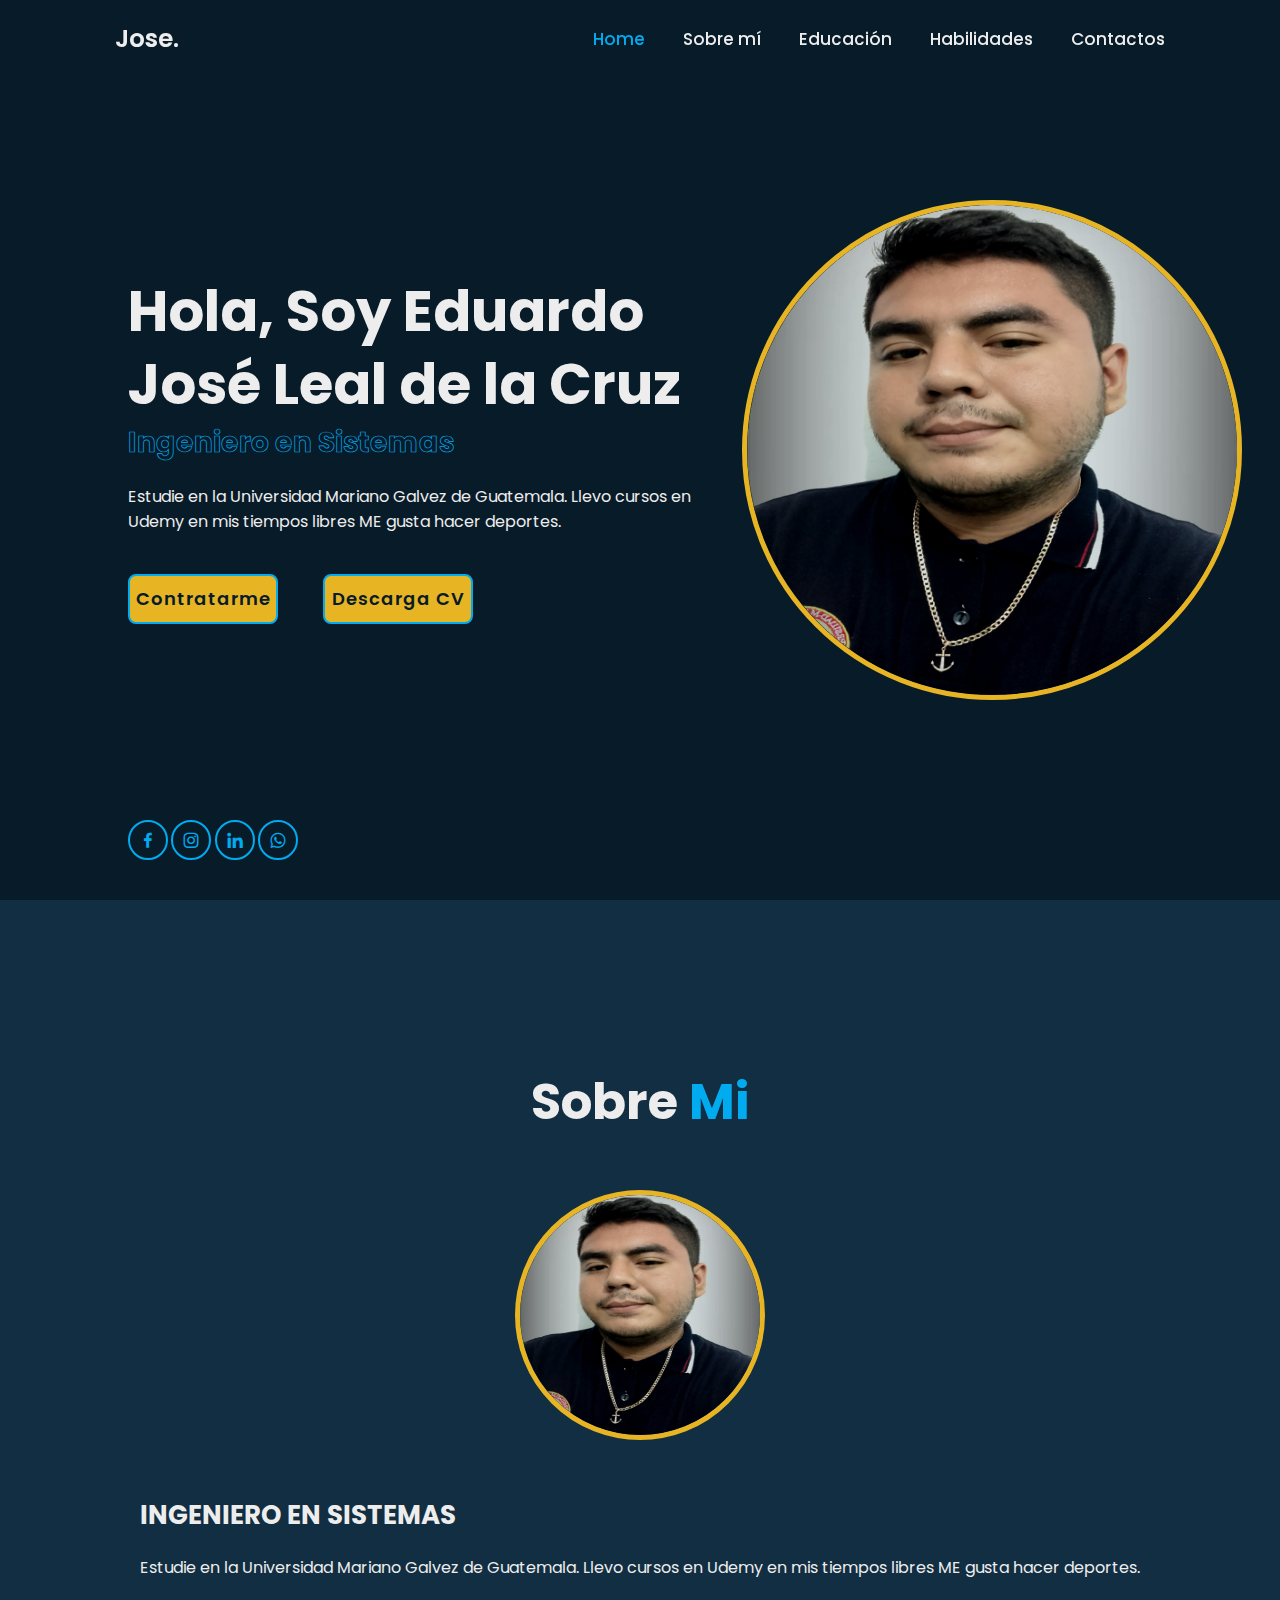
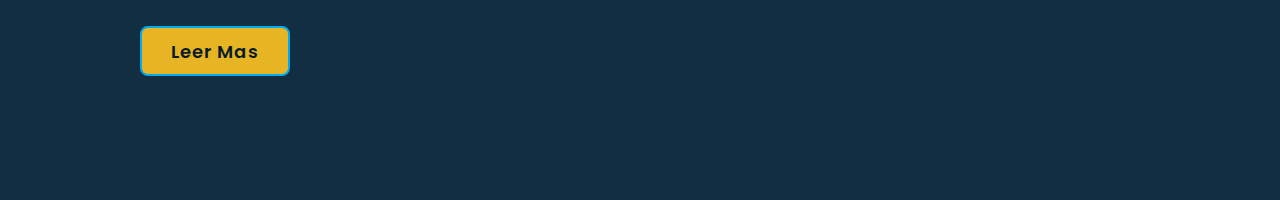
==== index.html @ b9203b30 "Add files via upload" ====
<!DOCTYPE html>
<html lang="es">

<head>
    <meta charset='UTF-8'>
    <meta http-equiv='X-UA-Compatible' content='IE=edge'>
    <meta name='viewport' content='width=device-width, initial-scale=1'>
    <title>Portafolio Personal Eduardo José Leal de la Cruz</title>
    <link rel='stylesheet' href='css/style.css'>

    <link href='https://unpkg.com/boxicons@2.1.4/css/boxicons.min.css' rel='stylesheet'>
</head>

<body>

    <!--Para hacer el encabezado de navegacion-->
    <header class="header">
        <a href="#" class="logo">Jose.</a>
        <div class="bx bx-menu" id="menu-icon"></i></div>


        <nav class="navbar">
            <a href="#home" class="activo">Home</a>
            <a href="#sobre">Sobre mí</a>
            <a href="#educacion">Educación</a>
            <a href="#habilidad">Habilidades</a>
            <a href="#contacto">Contactos</a>
        </nav>
    </header>
    <script src='js/script.js'></script>


    <!--Seccion de Home-->
    <section class="home" id="home">
        <div class="home-content">
        <h1>Hola, Soy <pan>Eduardo José Leal de la Cruz</pan></h1>
        <div class="text-animate">
            <h3>Ingeniero en Sistemas</h3>
        </div>
        <p>Estudie en la Universidad Mariano Galvez de Guatemala.
        Llevo cursos en Udemy en mis tiempos libres
            ME gusta hacer deportes.
        </p>

        <div class="btn-box">
            <a href="#" class="btn">Contratarme</a>
            <a href="#" class="btn">Descarga CV</a>
        </div>

        <div class="home-sci">
            <a href="#"><i class='bx bxl-facebook'></i></a>
            <a href="#"><i class='bx bxl-instagram' ></i></a>
            <a href="#"><i class='bx bxl-linkedin' ></i></a>
            <a href="#"><i class='bx bxl-whatsapp' ></i></a>
        </div>

        <div class="home-imgHover">
            <img src="images/pruebas.png" alt="Foto de Eduardo Leal" height="500" width="500">
        </div>
    </section>

    
     <!--Seccion de Sobre mí-->
     <section class="about" id="about">
        <h2 class="heading">Sobre <span>Mi</span></h2>
        <div class="about-img">
            <img src="images/prueba.png" alt="Foto de Eduardo Leal"  height="250" width="250">
            <span class="circle-spin"></span>
        </div>
        <br>
        <div class="sobre-content">
            <h3>INGENIERO EN SISTEMAS</h3>
            <p>Estudie en la Universidad Mariano Galvez de Guatemala.
            Llevo cursos en Udemy en mis tiempos libres
            ME gusta hacer deportes.
            </p>
            <br>
        <div class="btn-box btns">
            <a href="#" class="btn">Leer Mas</a>
        </div>
        </div>
     </section>


     <!--Seccion de Educación-->

</body>

</html>
---- css/style.css ----
@import url('https://fonts.googleapis.com/css2?family=Poppins:wght@300;400;500;600;700;800;900&display=swap');

*{
    margin: 0;
    padding: 0;
    box-sizing: border-box;
    text-decoration: none;
    border: none;
    outline: none;
    scroll-behavior: smooth;
    font-family: 'Poppins', sans-serif;
}

:root{
    --bg-color: #081b29;
    --second-bg-color: #112e42;
    --text-color: #ededed;
    --main-color: #00abf0;
}

html{
    font-size: 62.5%;
    overflow-x: hidden;
}

body{
    background: var(--bg-color);
    color: var(--text-color);
}

.header{
    position: fixed;
    top: 0;
    left: 0;
    width: 100%;
    padding: 2rem 9%;
    background: transparent;
    display: flex;
    justify-content: space-between;
    align-items: center;
    z-index: 100;
}

.logo{
    font-size: 2.5rem;
    color: var(--text-color);
    font-weight: 600;
}

.navbar a {
    font-size: 1.7rem;
    color: var(--text-color);
    font-weight: 500;
    margin-left: 3.5rem;
    transition: .3s;
}

.navbar a:hover,
.navbar a.activo {
    color: var(--main-color);
}

#menu-icon{
    font-size: 3.6rem;
    color: var(--text-color);
    cursor: pointer;
    display: none; 
}

section{
    min-height: 100vh;
    padding: 10rem 9% 2rem;
}

.home{
    height: 100vh;
    display: flex;
    align-items: center;
    padding: 0 10%;
}

.home-content{
    max-width: 60rem;   
}


.home-content h1{
    font-size: 5.6rem;
    font-weight: 700;
    line-height: 1.3;
}

.home-content .text-animate{
    position: relative;
    width: 32.8rem;
}

.home-content .text-animate h3{
    font-size: 2.8rem;
    font-weight: 700;
    color: transparent;
    -webkit-text-stroke: .7px var(--main-color);
}

.home-content p {
    font-size: 1.6rem;
    margin: 2rem 0 4rem;
}

.btn-box{
    position: relative;
    display: flex;
    justify-content: space-between;
    width: 34.5rem;
    height: 5rem;
}

.btn-box .btn{
    position: relative;
    display: inline-flex;
    justify-content: center;
    align-items:center;
    width: 15rem;
    height: 100%;
    background: #e7b523;
    border: .2rem solid var(--main-color); 
    border-radius: .8rem;
    font-size: 1.8rem;
    font-weight: 600;
    letter-spacing: .1rem;
    color: var(--bg-color);
    z-index: 1;
    overflow: hidden;
}

.btn-box .btn::before{
    content: '';
    position: absolute;
    top: 0;
    left: 0;
    width: 0;
    height: 100%;
    background: var(--main-color);
    z-index: -1;
    transition: .5s;
}

.btn-box .btn:hover::before{
    width: 100%;
}

.home-sci{
    position: absolute;
    bottom: 4rem;
    width: 170px;
    display: flex;
    justify-content: space-between;
}

.home-sci a{
    position: relative;
    display: inline-flex;
    justify-content: center;
    align-items: center;
    width: 40px;
    height: 40px;
    background: transparent;
    border: .2rem solid var(--main-color);
    border-radius: 50%;
    font-size: 20px;
    color: var(--main-color);
    z-index: 1;
    overflow: hidden;
    transition: .5s;
}

.home-sci a:hover{
    color: var(--bg-color);
}

.home-sci a::before{
    content: '';
    position: absolute;
    top: 0;
    left: 0;
    width: 0;
    height: 100%;
    background: var(--main-color);
    z-index: -1;
}

.home-sci a:hover::before{
    width: 100%;
}

.home-imgHover{
    position: absolute;
    top: 0%;
    right: 0;
    width: 45%;
    height: 100%;
    background: transparent;
    display: flex;
    justify-content: center;
    align-items: center;
    transition: 3s;
}

.home-imgHover:hover {
    background: var(--bg-color);
    opacity: .8;
}

img{
    border: 5px solid #e7b523;
    border-radius: 250px;
}

.about{
    display: flex;
    justify-content: center;
    align-items: center;
    flex-direction: column;
    gap: 2rem;
    background: var(--second-bg-color);
    padding-bottom: 6rem;
}


.heading{
    font-size: 5rem;
    margin-bottom: 3rem;
    text-align: center;
}

span{
    color: var(--main-color);
}

.about-img{
    position: relative;
    display: flex;
    justify-content: center;
    align-items: center;

}

.sobre-content h3{
    font-size: 2.6rem;
}

.sobre-content p{
    font-size: 1.6rem;
    margin: 2rem 0 3rem;
}

.btn-box.btns{
    display: inline-block;
    width: 15rem;
}
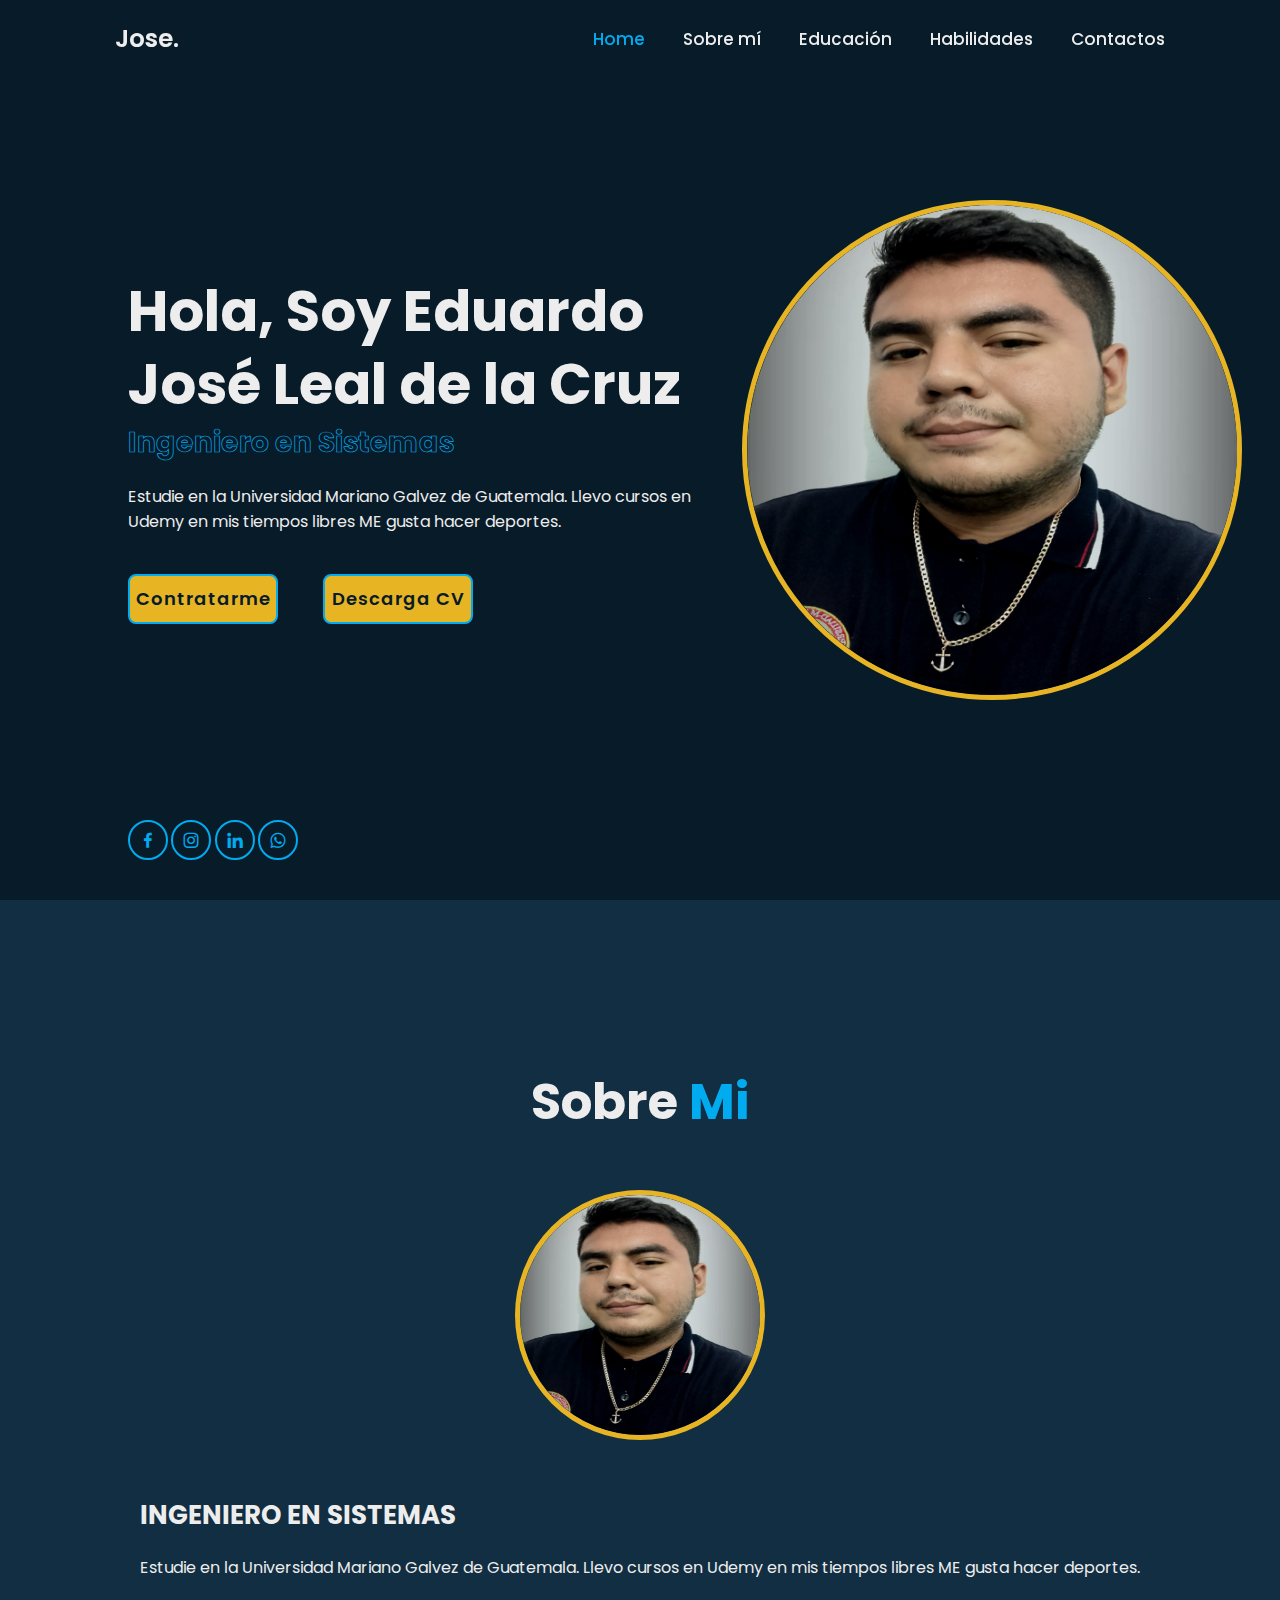
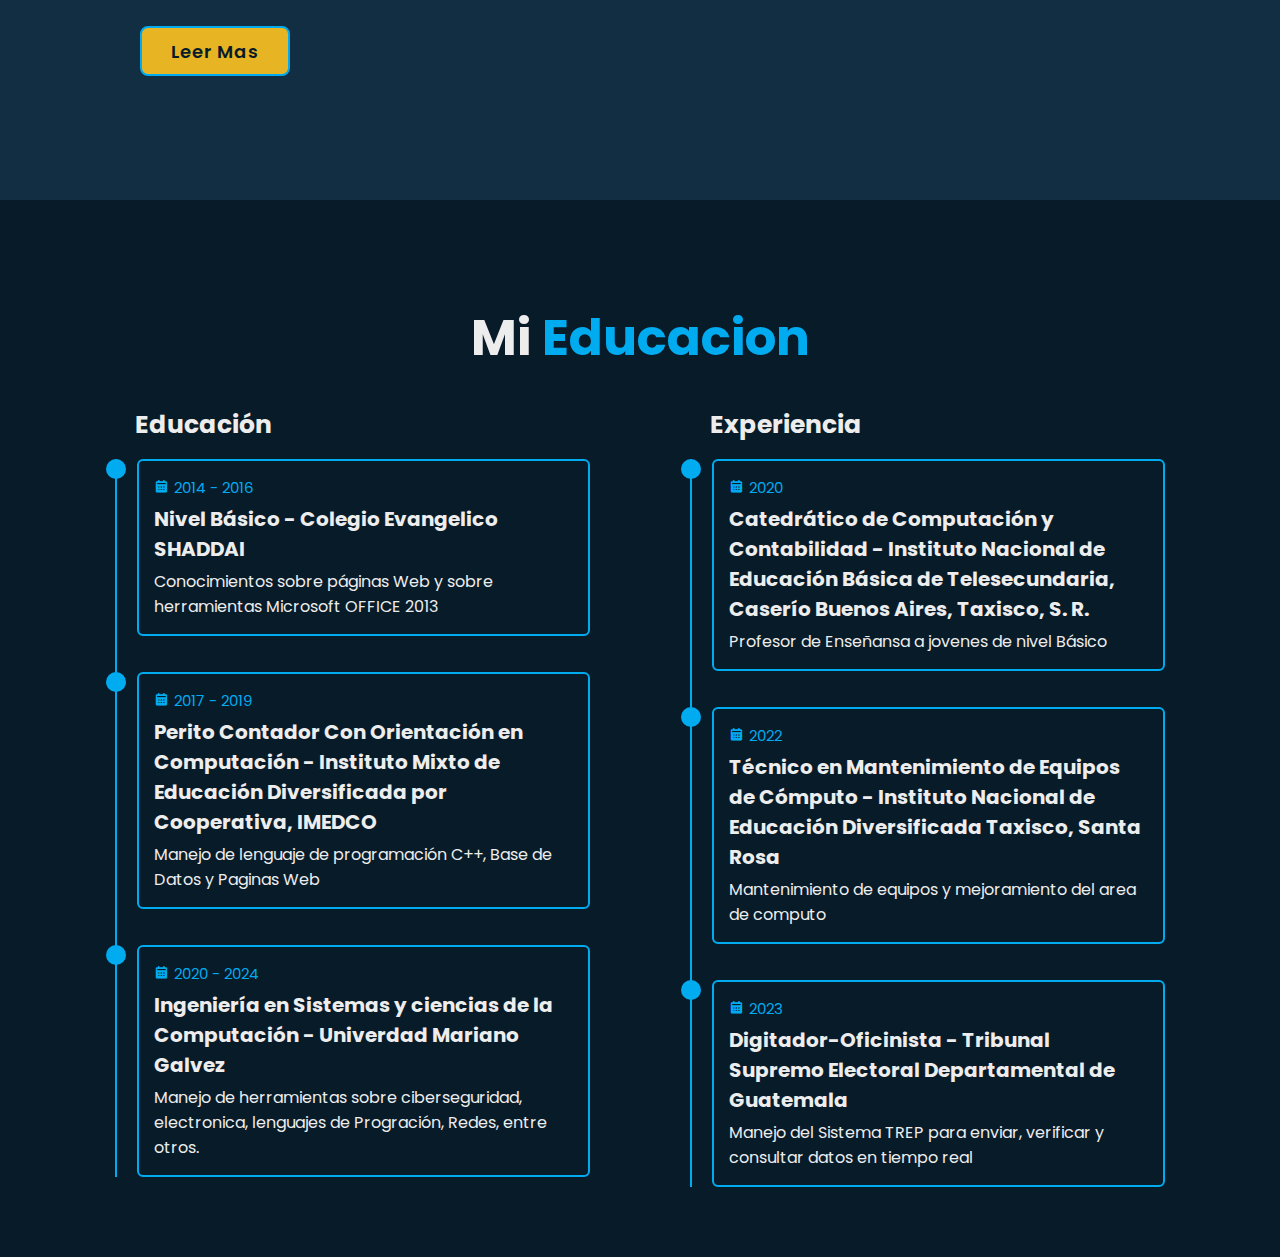
==== commit f91a6c5e: "Add files via upload" ====
--- a/index.html
+++ b/index.html
@@ -81,8 +81,79 @@
         </div>
      </section>
 
+     <!--Seccion de Educación-->
+     <section class="educacion" id="educacion">
+        <h2 class="heading">Mi <span> Educacion</span></h2>
+        <div class="educacion-row">
+            <div class="educacion-column">
+                <h3 class="titulo">Educación</h3>
 
-     <!--Seccion de Educación-->
+                <div class="educacion-box">
+                    <div class="educacion-content">
+                        <div class="content">
+                        <div class="year"><i class='bx bxs-calendar'></i>2014 - 2016</div>
+                        <h3>Nivel Básico  -  Colegio Evangelico SHADDAI</h3>
+                        <p>Conocimientos sobre páginas Web y sobre herramientas Microsoft OFFICE 2013</p>
+                        </div>
+                    </div>
+                        <br>
+                        <div class="educacion-content">
+                        <div class="content">
+                        <div class="year"><i class='bx bxs-calendar'></i>2017 - 2019</div>
+                        <h3>Perito Contador Con Orientación en Computación  -  Instituto Mixto de Educación Diversificada por Cooperativa, IMEDCO</h3>
+                        <p>Manejo de lenguaje de programación C++, Base de Datos y Paginas Web</p>
+                        </div>
+                        </div>
+                        <br>
+                        <div class="educacion-content">
+                        <div class="content">
+                        <div class="year"><i class='bx bxs-calendar'></i>2020 - 2024</div>
+                        <h3>Ingeniería en Sistemas y ciencias de la Computación  -  Univerdad Mariano Galvez</h3>
+                        <p>Manejo de herramientas sobre ciberseguridad, electronica, lenguajes de Progración, Redes, entre otros.</p>
+                        </div>
+                        </div>
+                </div>
+            </div>
+
+
+            <br>
+            <!--Experiencia-->
+            <div class="educacion-column">
+                <h3 class="titulo">Experiencia</h3>
+
+                <div class="educacion-box">
+                    <div class="educacion-content">
+                        <div class="content">
+                            <div class="year"><i class='bx bxs-calendar'></i>2020</div>
+                             <h3>Catedrático de Computación y Contabilidad   -  Instituto Nacional de Educación Básica de Telesecundaria, Caserío Buenos Aires, Taxisco, S. R.</h3>
+                             <p>Profesor de Enseñansa a jovenes de nivel Básico</p>
+                        </div>
+                    </div>
+                        
+                        <br>
+                        <div class="educacion-content">
+                        <div class="content">
+                        <div class="year"><i class='bx bxs-calendar'></i>2022</div>
+                        <h3>Técnico en Mantenimiento de Equipos de Cómputo  -  Instituto Nacional de Educación Diversificada Taxisco, Santa Rosa</h3>
+                        <p>Mantenimiento de equipos y mejoramiento del area de computo</p>
+                        </div>
+                        </div>
+                        <br>
+                        <div class="educacion-content">
+                        <div class="content">
+                        <div class="year"><i class='bx bxs-calendar'></i>2023</div>
+                        <h3>Digitador-Oficinista  -  Tribunal Supremo Electoral Departamental de Guatemala</h3>
+                        <p>Manejo del Sistema TREP para enviar, verificar y consultar datos en tiempo real</p>
+                        </div>
+                        </div>
+                    
+                </div>
+            </div>
+        </div>
+     </section>
+
+
+     <!--Seccion de Habilidades-->
 
 </body>
 
--- a/css/style.css
+++ b/css/style.css
@@ -259,3 +259,90 @@
     width: 15rem;
 }
 
+.educacion{
+    display: flex;
+    justify-content: center;
+    align-items: center;
+    flex-direction: column;
+    min-height: auto;
+    padding-bottom: 5rem;
+}
+
+.educacion .educacion-row{
+    display: flex;
+    flex-wrap: wrap;
+    gap: 5rem;
+}
+
+.educacion-row .educacion-column{
+    flex: 1 1 40rem;
+}
+
+.educacion-column .titulo{
+    font-size: 2.5rem;
+    margin: 0 0 1.5rem 2rem;
+}
+
+.educacion-column .educacion-box{
+    border-left: .2rem solid var(--main-color); 
+}
+
+.educacion-box .educacion-content{
+    position: relative;
+    padding-left: 2rem;
+}
+
+.educacion-box .educacion-content::before{
+    content: '';
+    position: absolute;
+    top: 0;
+    left: -1.1rem;
+    width: 2rem;
+    height: 2rem;
+    background: var(--main-color);
+    border-radius: 50%;
+}
+
+.educacion-content .content{
+    position: relative;
+    padding: 1.5rem;
+    border: .2rem solid var(--main-color);
+    border-radius: .6rem;
+    margin-bottom: 2rem;
+    overflow: hidden;
+}
+
+.educacion-content .content::before{
+    content: '';
+    position: absolute;
+    top: 0;
+    left: 0;
+    width: 0;
+    height: 100%;
+    background: #e7b523;
+    z-index: -1;
+    transition: .6s;
+}
+
+.educacion-content .content:hover::before{
+    width: 100%;
+}
+
+.educacion-content .content .year{
+    font-size: 1.5rem;
+    color: var(--main-color);
+    padding-bottom: .5rem;
+} 
+
+.educacion-content .content .year i{
+    padding-right: .5rem;
+}
+
+.educacion-content .content h3{
+    font-size: 2rem;
+}
+
+.educacion-content .content p{
+    font-size: 1.6rem;
+    padding-top: .5rem;
+}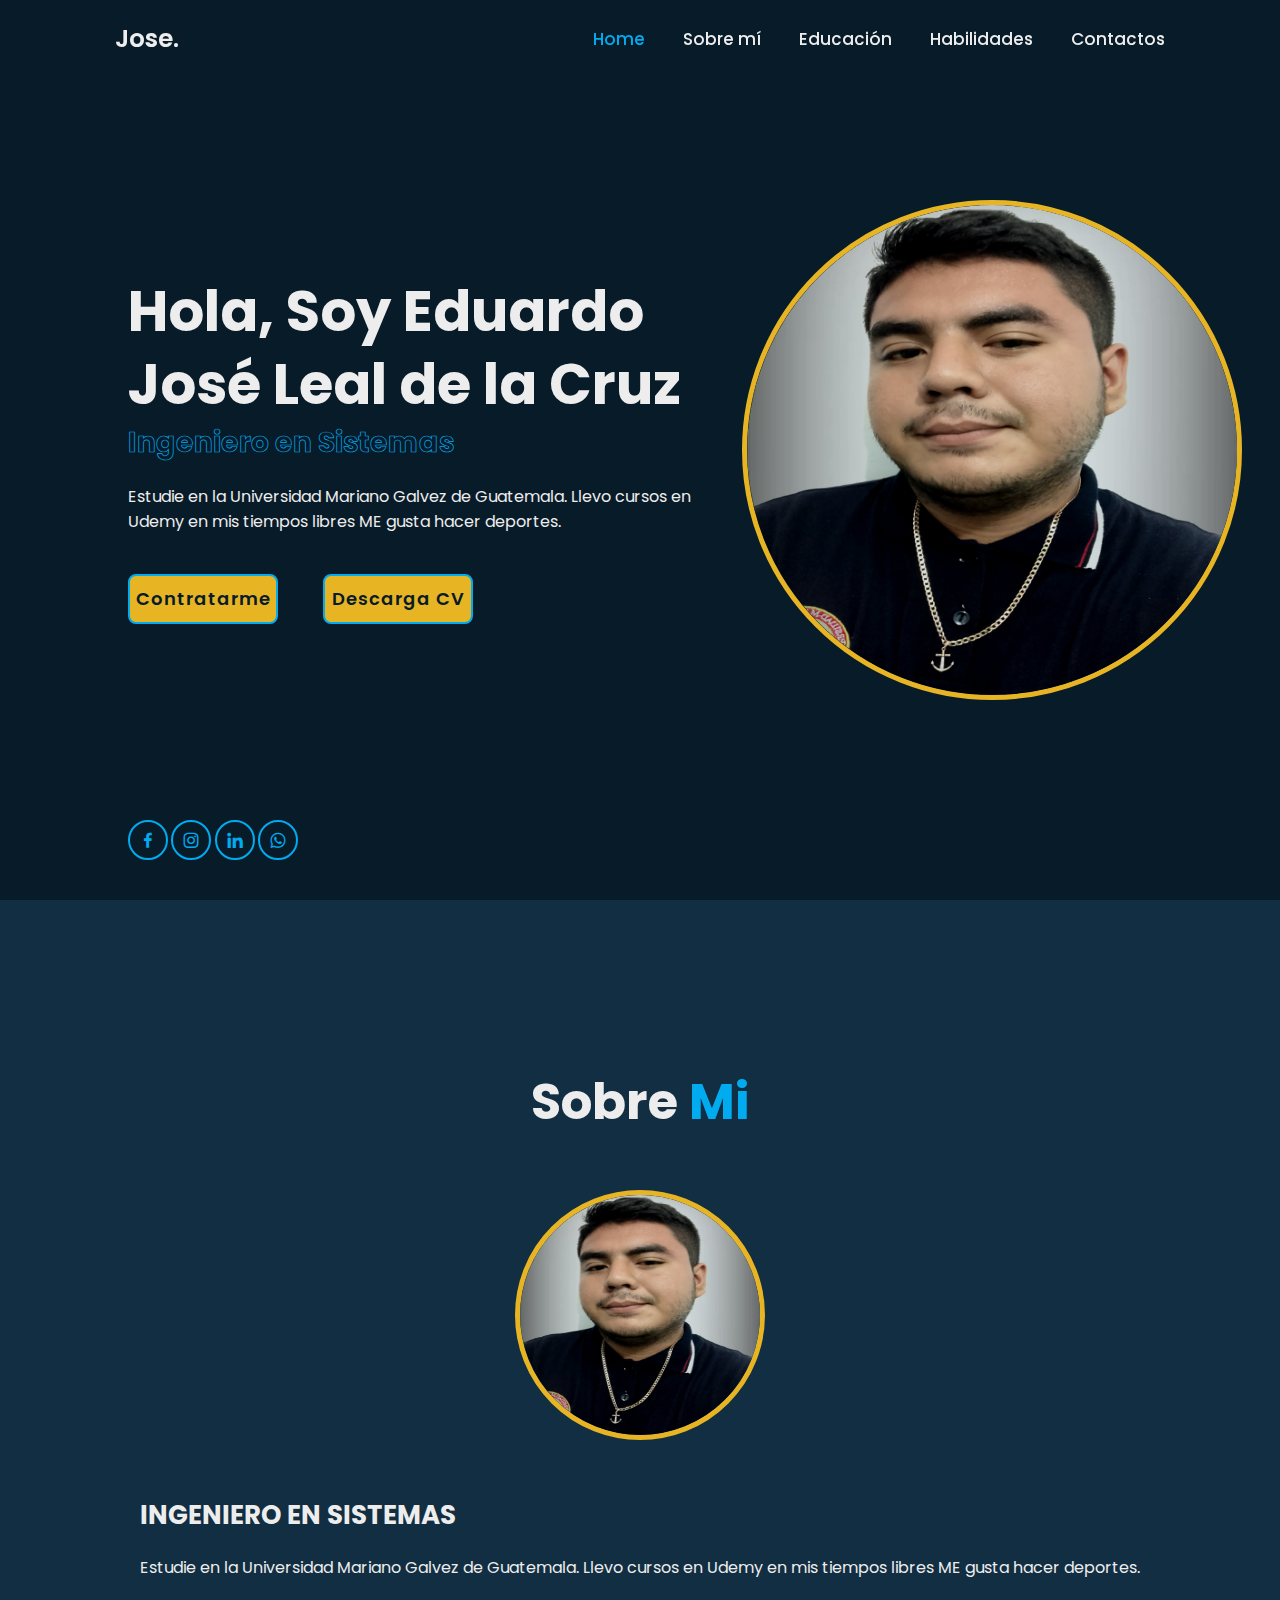
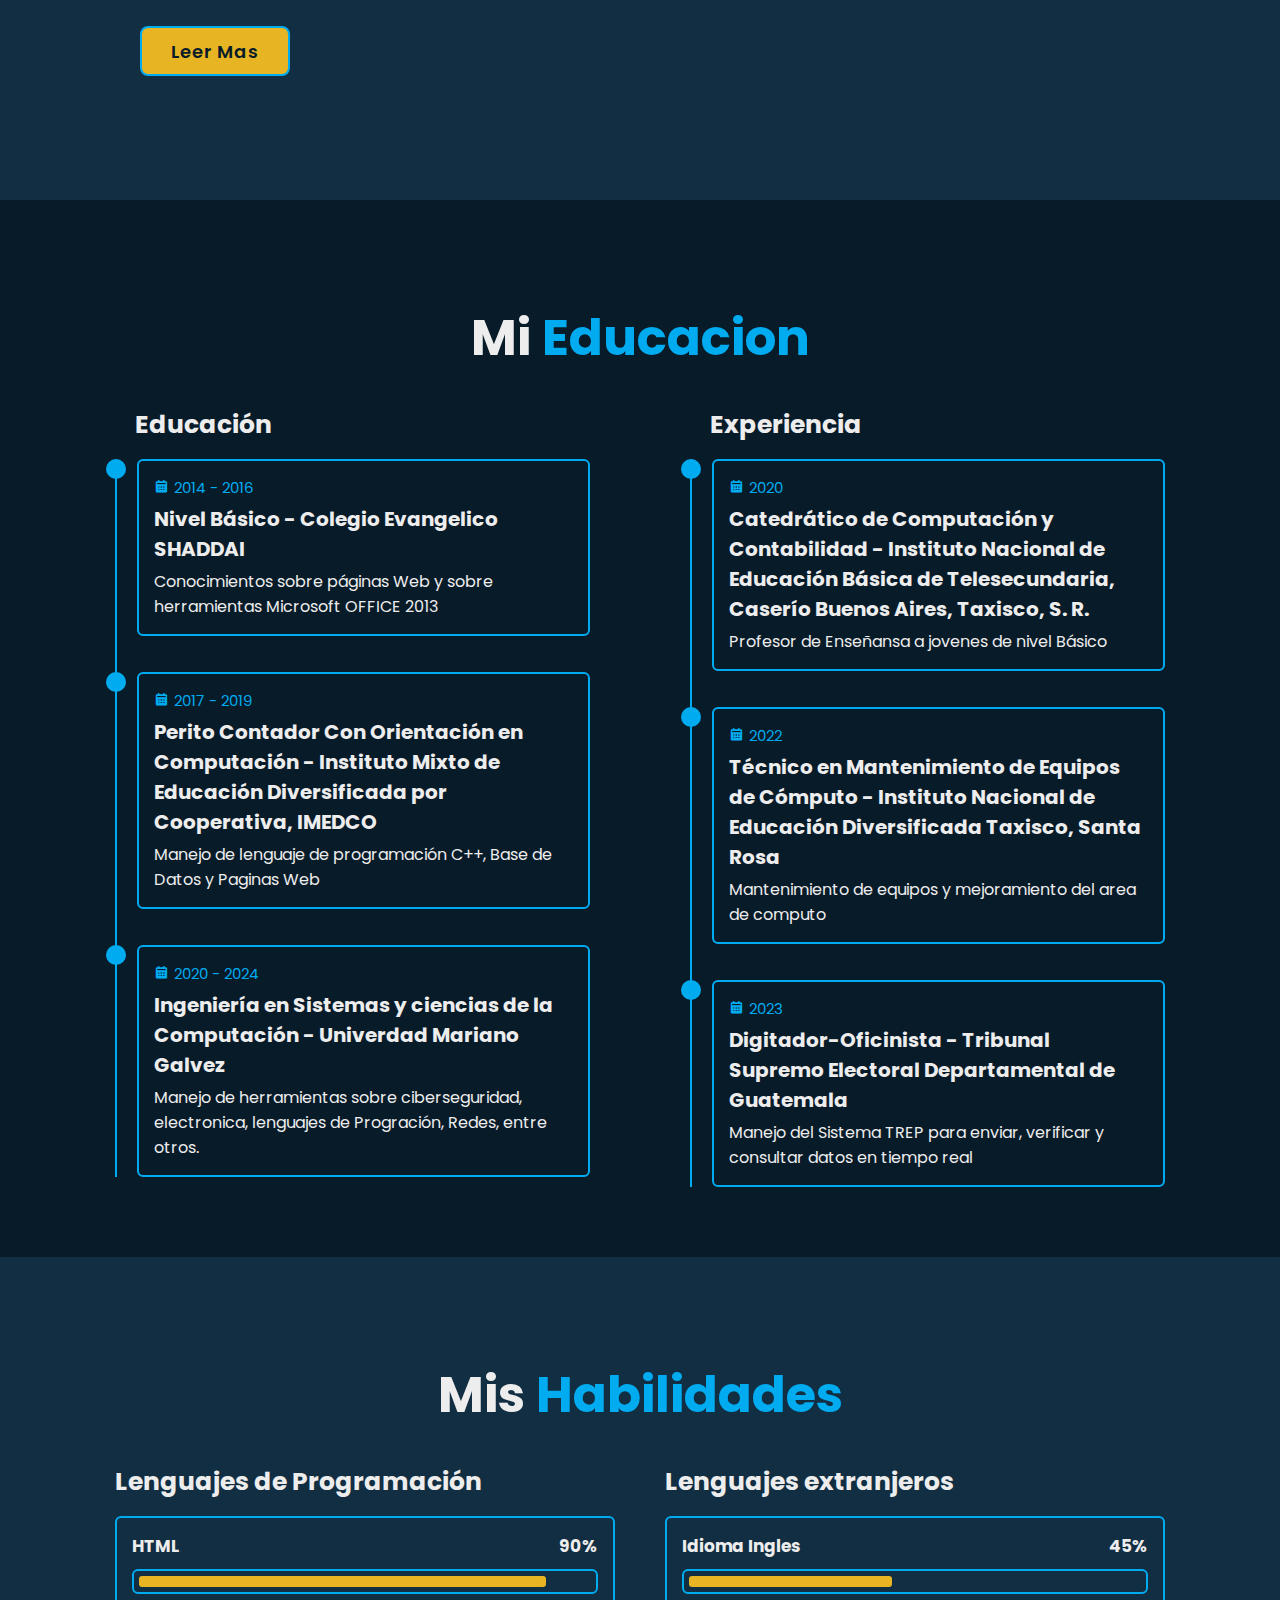
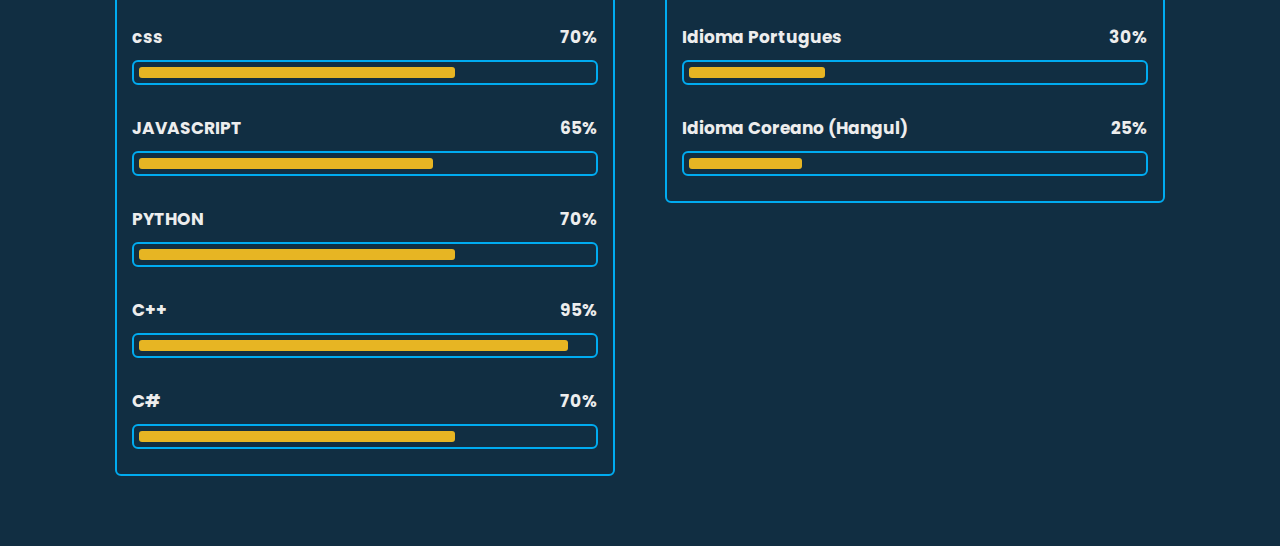
==== commit 66376800: "Add files via upload" ====
--- a/index.html
+++ b/index.html
@@ -154,7 +154,78 @@
 
 
      <!--Seccion de Habilidades-->
-
+     <section class="habilidad" id="habilidad">
+        <h2 class="heading">Mis <span> Habilidades</span></h2>
+        
+        <div class="habilidad-row">
+            <div class="habilidad-column">
+                <h3 class="titulox">Lenguajes de Programación</h3>
+
+                <div class="habilidad-box">
+                    <div class="habilidad-content">
+                        <div class="progreso">
+                            <h3>HTML <span> 90%</span></h3>
+                            <div class="barra"><span></span></div>
+                        </div>
+
+                        <div class="progreso">
+                            <h3>css <span> 70%</span></h3>
+                            <div class="barra"><span></span></div>
+                        </div>
+
+                        <div class="progreso">
+                            <h3>JAVASCRIPT <span> 65%</span></h3>
+                            <div class="barra"><span></span></div>
+                        </div>
+
+                        <div class="progreso">
+                            <h3>PYTHON <span> 70%</span></h3>
+                            <div class="barra"><span></span></div>
+                        </div>
+
+                        <div class="progreso">
+                            <h3>C++ <span> 95%</span></h3>
+                            <div class="barra"><span></span></div>
+                        </div>
+
+                        <div class="progreso">
+                            <h3>C# <span> 70%</span></h3>
+                            <div class="barra"><span></span></div>
+                        </div>
+
+                    </div>
+
+                </div>
+            </div>
+
+            <div class="habilidad-column">
+                <h3 class="titulox">Lenguajes extranjeros</h3>
+
+                <div class="habilidad-box">
+                    <div class="habilidad-content">
+                        <div class="progreso">
+                            <h3>Idioma Ingles <span> 45%</span></h3>
+                            <div class="barra"><span></span></div>
+                        </div>
+
+                        <div class="progreso">
+                            <h3>Idioma Portugues <span> 30%</span></h3>
+                            <div class="barra"><span></span></div>
+                        </div>
+
+                        <div class="progreso">
+                            <h3>Idioma Coreano (Hangul) <span> 25%</span></h3>
+                            <div class="barra"><span></span></div>
+                        </div>
+
+                    </div>
+
+                </div>
+            </div>
+
+        </div>
+
+     </section>
 </body>
 
 </html>
--- a/css/style.css
+++ b/css/style.css
@@ -345,4 +345,116 @@
 .educacion-content .content p{
     font-size: 1.6rem;
     padding-top: .5rem;
+}
+
+.habilidad{
+    min-height: auto;
+    padding-bottom: 7rem;
+    background: var(--second-bg-color);
+}
+
+.habilidad .habilidad-row{
+    display: flex;
+    flex-wrap: wrap;
+    gap: 5rem;
+}
+
+.habilidad-row .habilidad-column{
+    flex: 1 1 40rem;
+} 
+
+.habilidad-column .titulox{
+    font-size: 2.5rem;
+    margin: 0 0 1.5rem;
+}
+
+.habilidad-box .habilidad-content{
+    position: relative;
+    border: .2rem solid var(--main-color);
+    border-radius: .6rem;
+    padding: .5rem 1.5rem;
+    z-index: 1;
+    overflow: hidden;
+}
+
+.habilidad-box .habilidad-content::before{
+    content: '';
+    position: absolute;
+    top: 0;
+    left: 0;
+    width: 0%;
+    height: 100%;
+    background: var(--bg-color);
+    z-index: -1;
+    transition: .5s;
+}
+
+.habilidad-box .habilidad-content:hover::before{
+    width: 100%;
+}
+
+
+.habilidad-content .progreso{
+    padding: 1rem 0;
+}
+
+.habilidad-content .progreso h3{
+    font-size: 1.7rem;
+    display: flex;
+    justify-content: space-between;
+}
+
+.habilidad-content .progreso h3 span{
+    color: var(--text-color);
+}
+
+.habilidad-content .progreso .barra{
+    height: 2.5rem;
+    border-radius: .6rem;
+    border: .2rem solid var(--main-color);
+    padding: .5rem;
+    margin: 1rem 0;
+}
+
+.habilidad-content .progreso .barra span{
+    display: block;
+    height: 100%;
+    border-radius: .3rem;
+    background: #e7b523;
+}
+
+.habilidad-column:nth-child(1) .habilidad-content .progreso:nth-child(1) .barra span{
+    width: 90%;
+}
+
+.habilidad-column:nth-child(1) .habilidad-content .progreso:nth-child(2) .barra span{
+    width: 70%;
+}
+
+.habilidad-column:nth-child(1) .habilidad-content .progreso:nth-child(3) .barra span{
+    width: 65%;
+}
+
+.habilidad-column:nth-child(1) .habilidad-content .progreso:nth-child(4) .barra span{
+    width: 70%;
+}
+
+.habilidad-column:nth-child(1) .habilidad-content .progreso:nth-child(5) .barra span{
+    width: 95%;
+}
+
+.habilidad-column:nth-child(1) .habilidad-content .progreso:nth-child(6) .barra span{
+    width: 70%;
+}
+
+.habilidad-column:nth-child(2) .habilidad-content .progreso:nth-child(1) .barra span{
+    width: 45%;
+}
+
+.habilidad-column:nth-child(2) .habilidad-content .progreso:nth-child(2) .barra span{
+    width: 30%;
+}
+
+.habilidad-column:nth-child(2) .habilidad-content .progreso:nth-child(3) .barra span{
+    width: 25%;
 }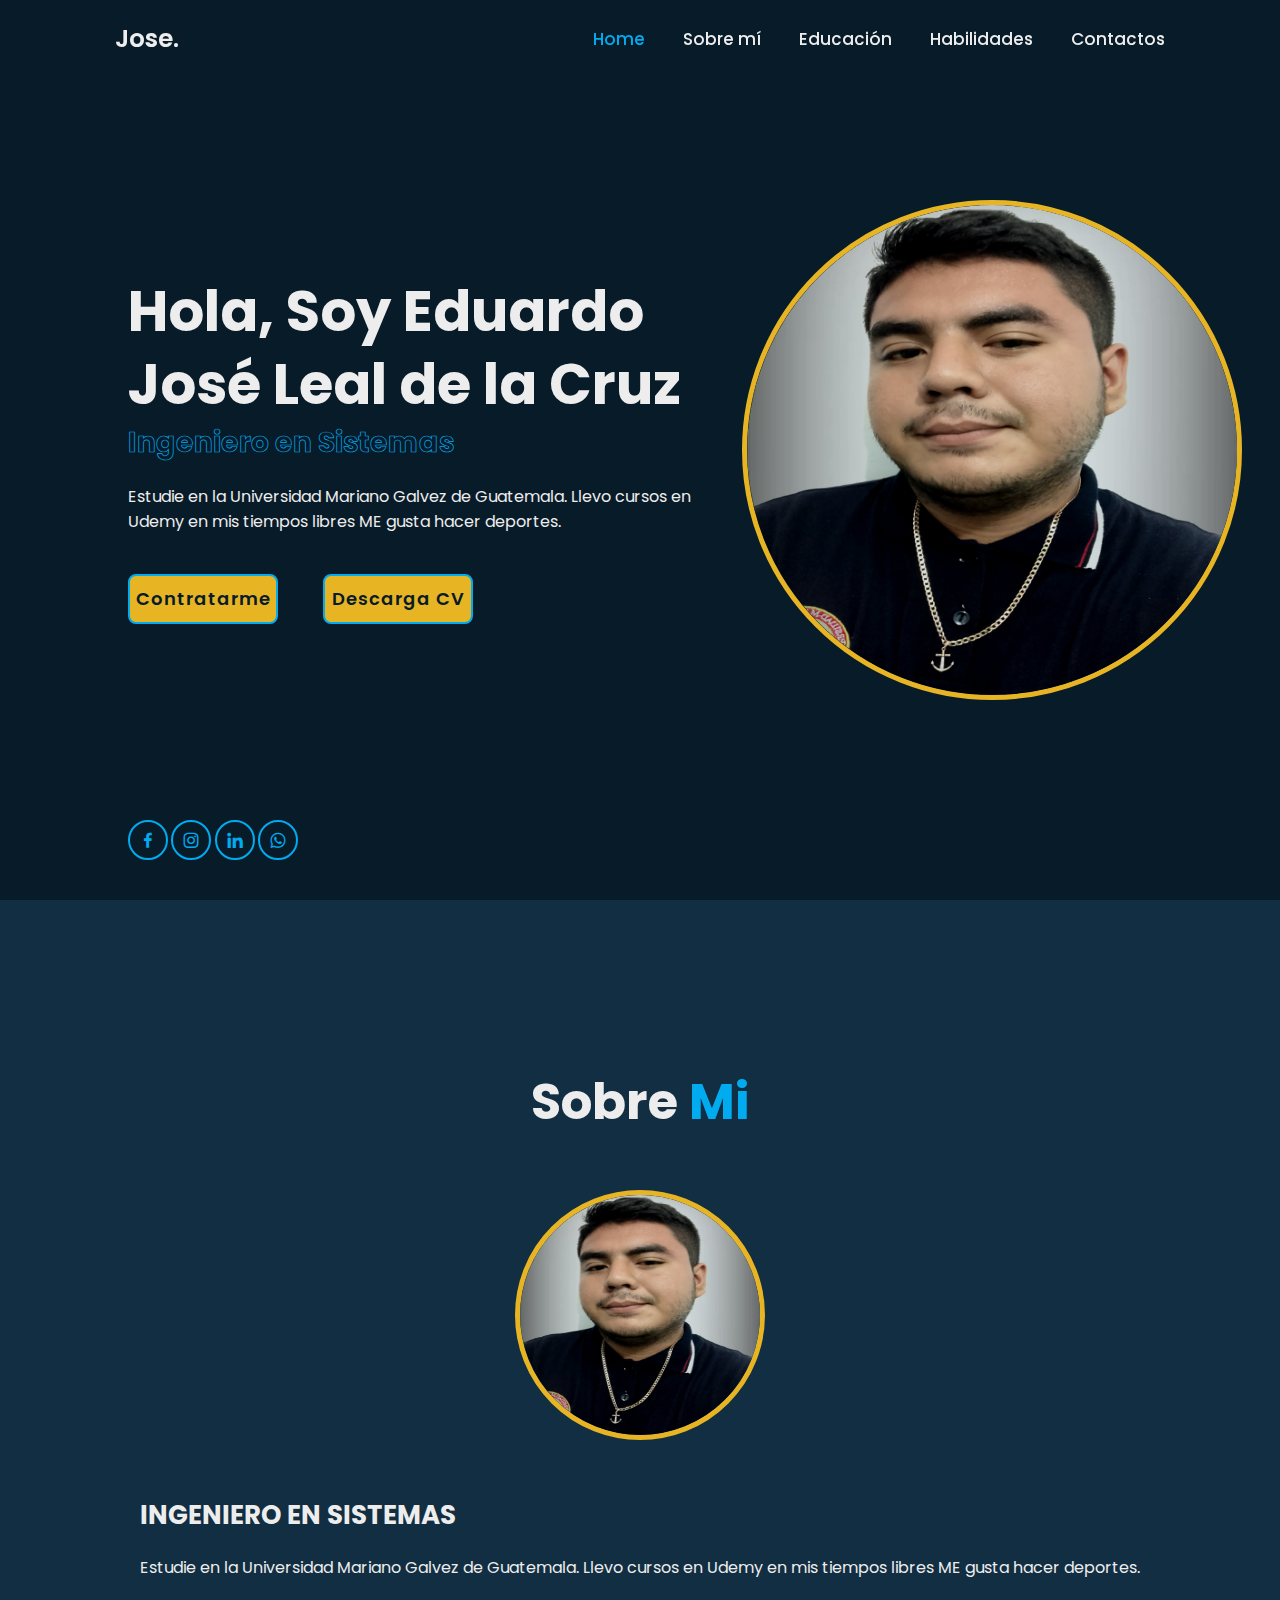
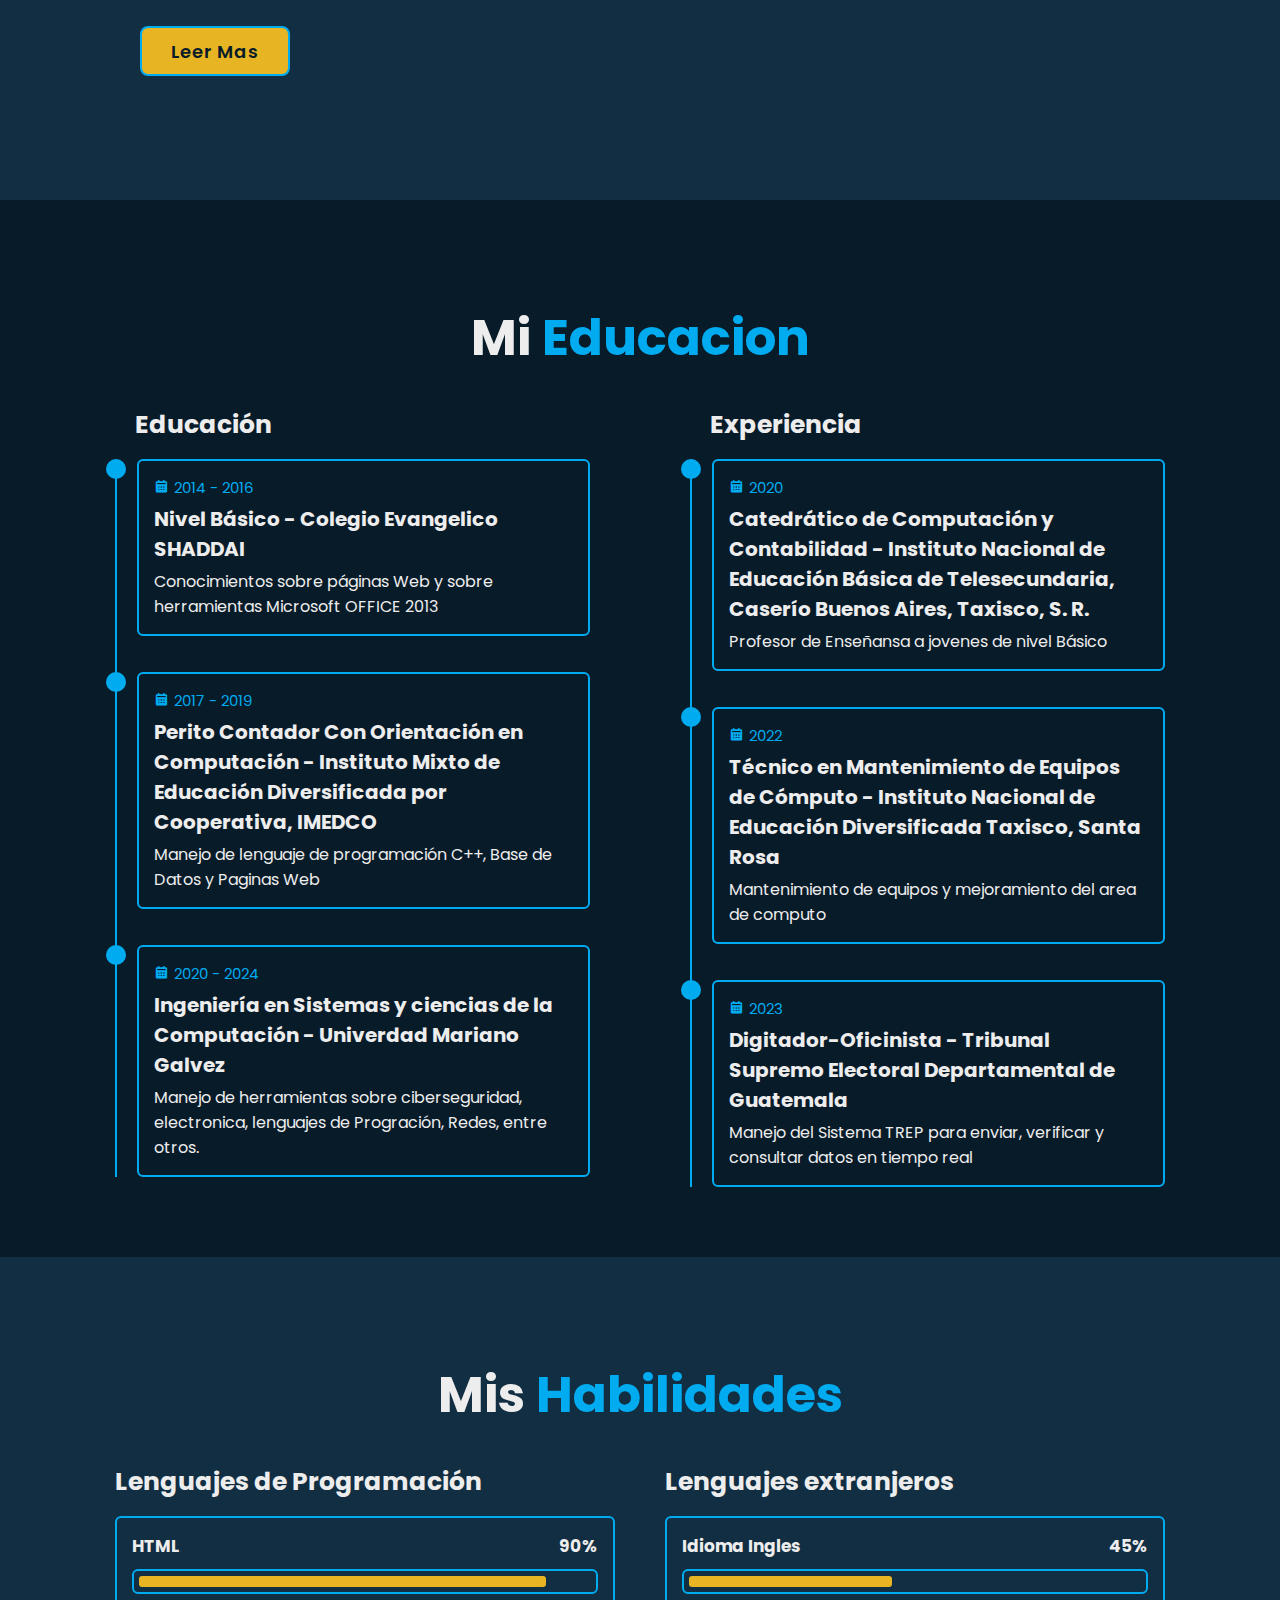
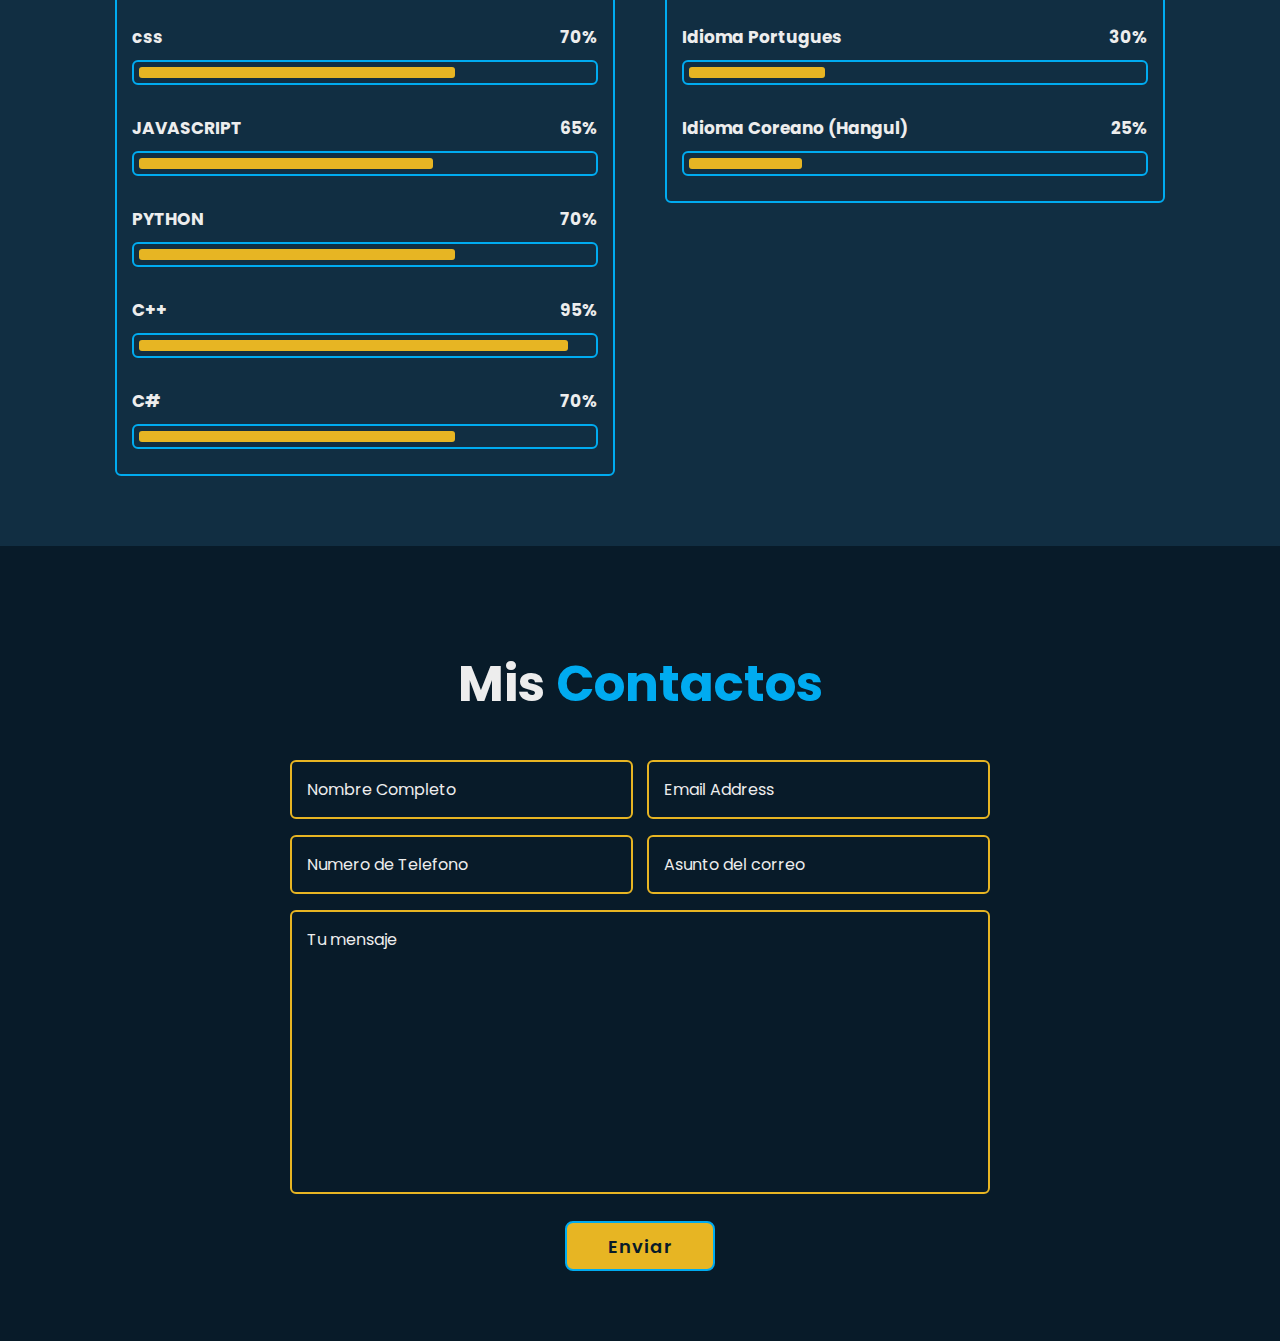
==== commit c77725af: "Add files via upload" ====
--- a/index.html
+++ b/index.html
@@ -226,6 +226,49 @@
         </div>
 
      </section>
+
+     <!--Seccion de contacto-->
+     <section class="contacto" id="contacto">
+        <h2 class="heading">Mis <span> Contactos</span></h2>
+
+        <form action="#">
+            <div class="input-box">
+                <div class="input-campos">
+                    <input type="text" placeholder="Nombre Completo" required>
+                    <span class="focus"></span>
+                </div>
+
+                <div class="input-campos">
+                    <input type="text" placeholder="Email Address" required>
+                    <span class="focus"></span>
+                </div>
+            </div>
+
+            <div class="input-box">
+                <div class="input-campos">
+                    <input type="number" placeholder="Numero de Telefono" required>
+                    <span class="focus"></span>
+                </div>
+
+                <div class="input-campos">
+                    <input type="text" placeholder="Asunto del correo" required>
+                    <span class="focus"></span>
+                </div>
+            </div>
+
+
+            <div class="textarea-campo">
+                <textarea name=" " id=" " cols="30" rows="10" placeholder="Tu mensaje" required></textarea>
+                <span class="focus"></span>
+            </div>
+
+            <div class="btn-box btns">
+                <button type="submit" class="btn">Enviar</button>
+            </div>
+
+        </form>
+
+     </section>
 </body>
 
 </html>
--- a/css/style.css
+++ b/css/style.css
@@ -457,4 +457,79 @@
 
 .habilidad-column:nth-child(2) .habilidad-content .progreso:nth-child(3) .barra span{
     width: 25%;
-}+}
+
+.contacto{
+   min-height: auto;
+   padding-bottom: 7rem; 
+}
+
+.contacto form{
+    max-width: 70rem;
+    margin: 0 auto;
+    text-align: center;
+}
+
+.contacto form .input-box{
+    position: relative;
+    display: flex;
+    justify-content: space-between;
+    flex-wrap: wrap;
+}
+
+.contacto form .input-box .input-campos{
+    position: relative;
+    width: 49%;
+    margin: .8rem 0;
+}
+
+.contacto form .input-box .input-campos input,
+.contacto form .textarea-campo textarea{
+    width: 100%;
+    height: 100%;
+    padding: 1.5rem;
+    font-size: 1.6rem;
+    color: var(--text-color);
+    background: transparent;
+    border-radius: .6rem;
+    border: .2rem solid #e7b523;
+}
+
+.contacto form .input-box .input-campos input::placeholder,
+.contacto form .textarea-campo textarea::placeholder{
+    color: var(--text-color);
+}
+
+.contacto form .focus{
+    position: absolute;
+    top: 0;
+    left: 0;
+    width: 0;
+    height: 100%;
+    background: var(--second-bg-color);
+    border-radius: .6rem;
+    z-index: -1;
+    transition: .5s;
+}
+
+.contacto form .input-box .input-campos input:focus~.focus,
+.contacto form .input-box .input-campos input:valid~.focus,
+.contacto form .textarea-campo textarea:focus~.focus,
+.contacto form .textarea-campo textarea:valid~.focus{
+    width: 100%;
+}
+
+.contacto form .textarea-campo{
+    position: relative;
+    margin: .8rem 0 2.7rem;
+    display: flex;
+}
+
+.contacto form .textarea-campo textarea{
+    resize: none;
+}
+
+.contacto form .btn-box.btns .btn{
+    cursor: pointer;
+}
+
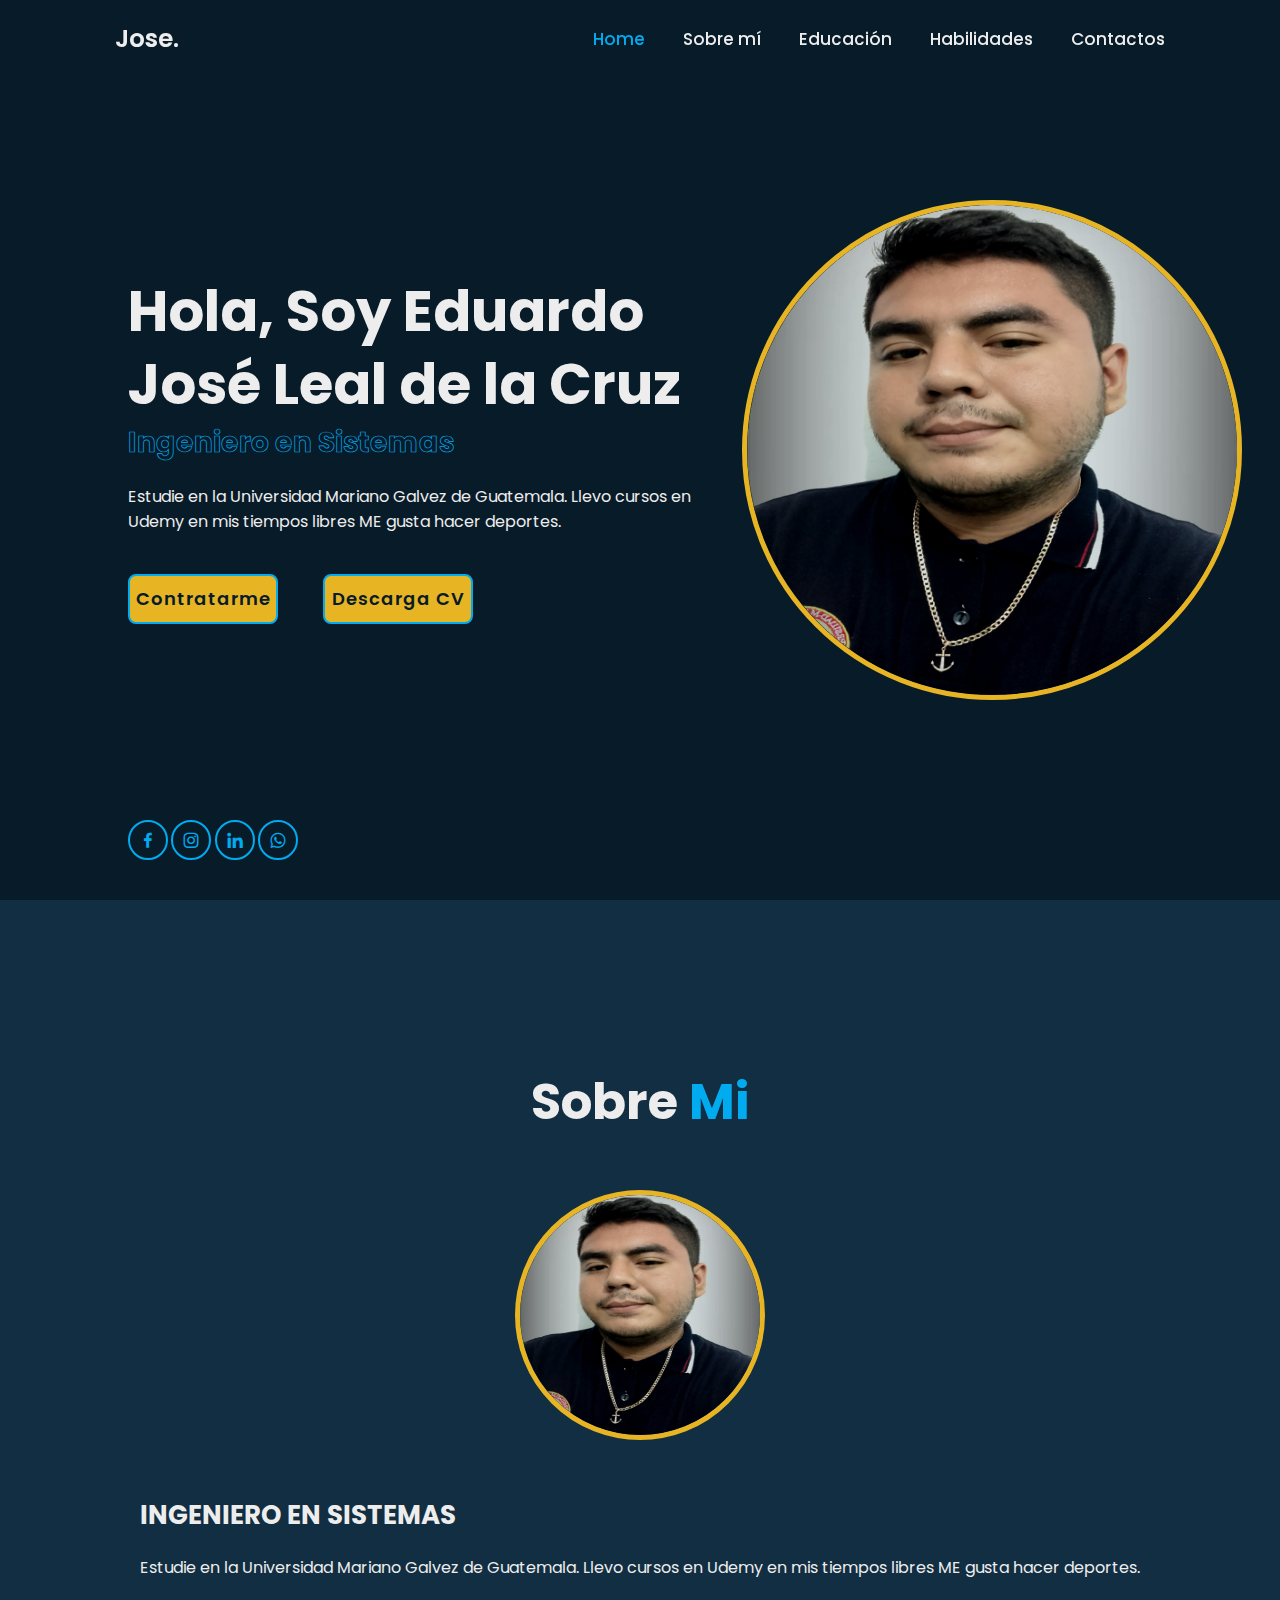
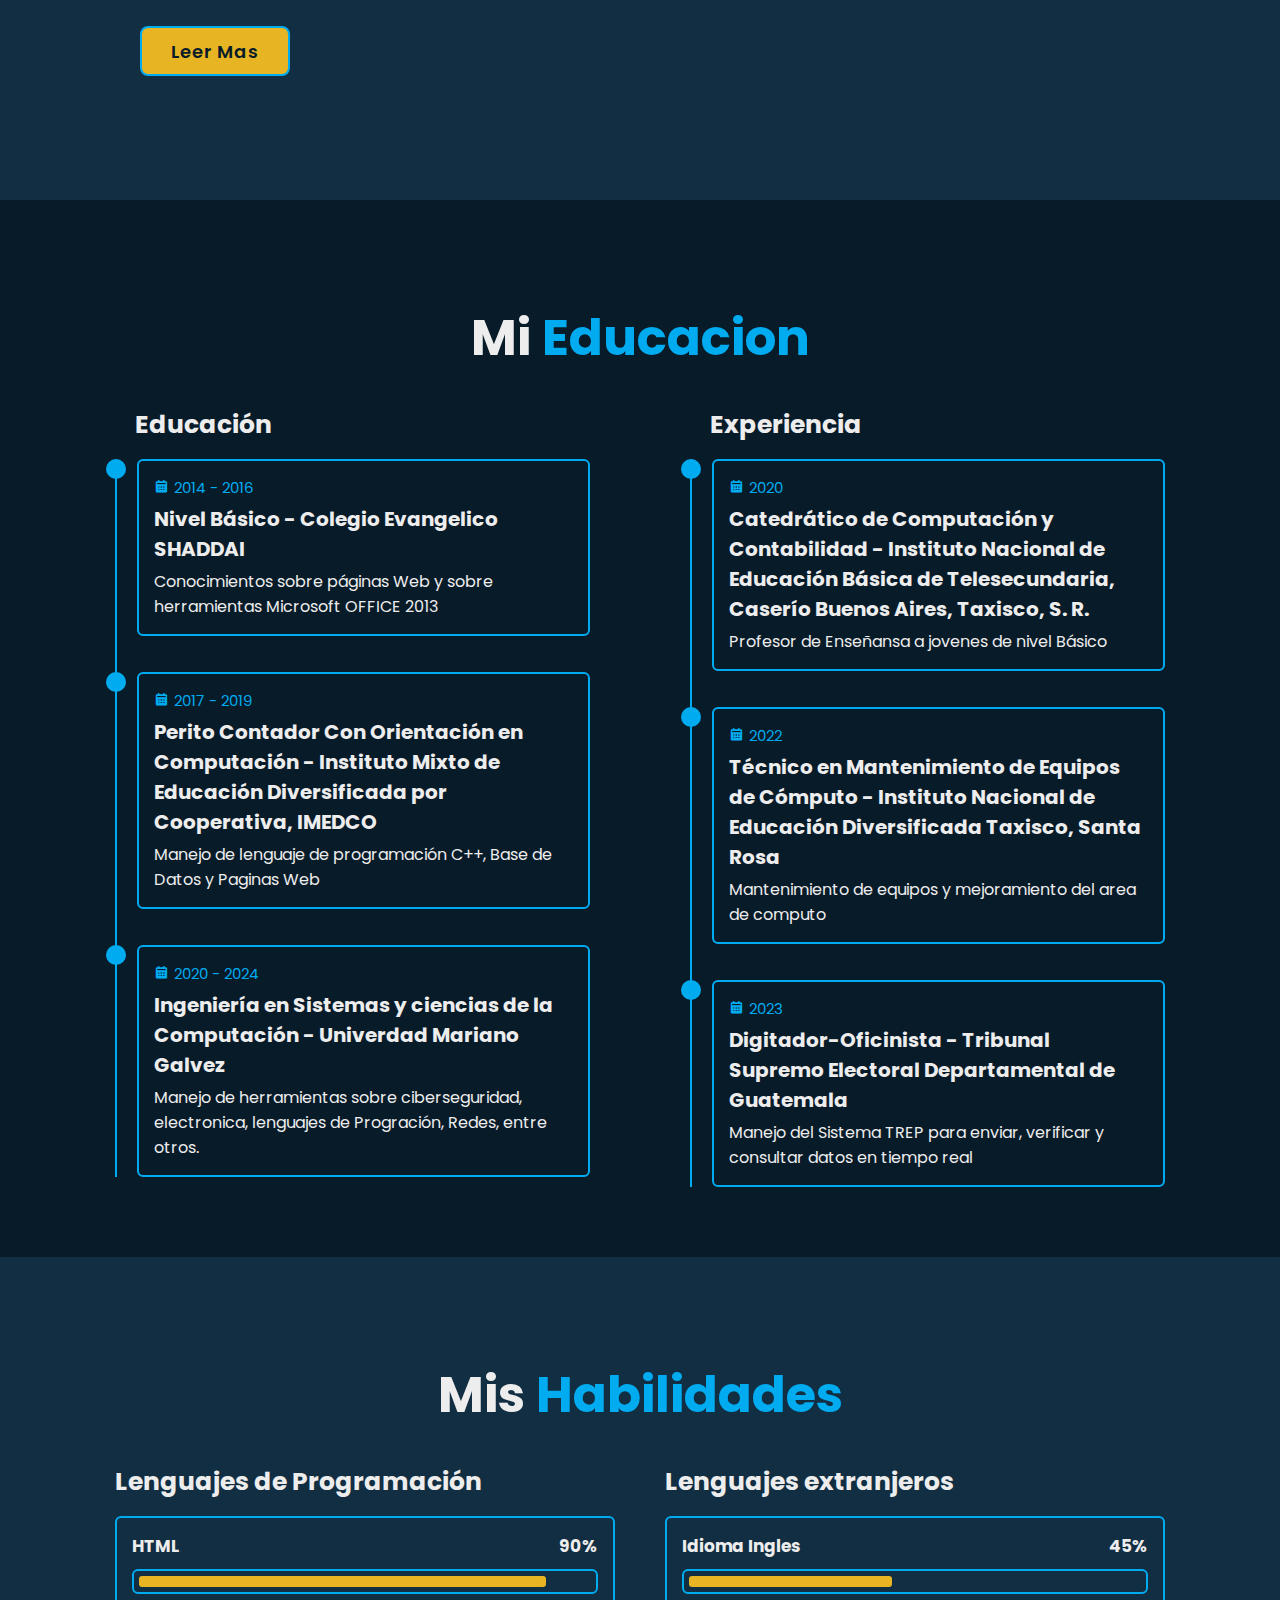
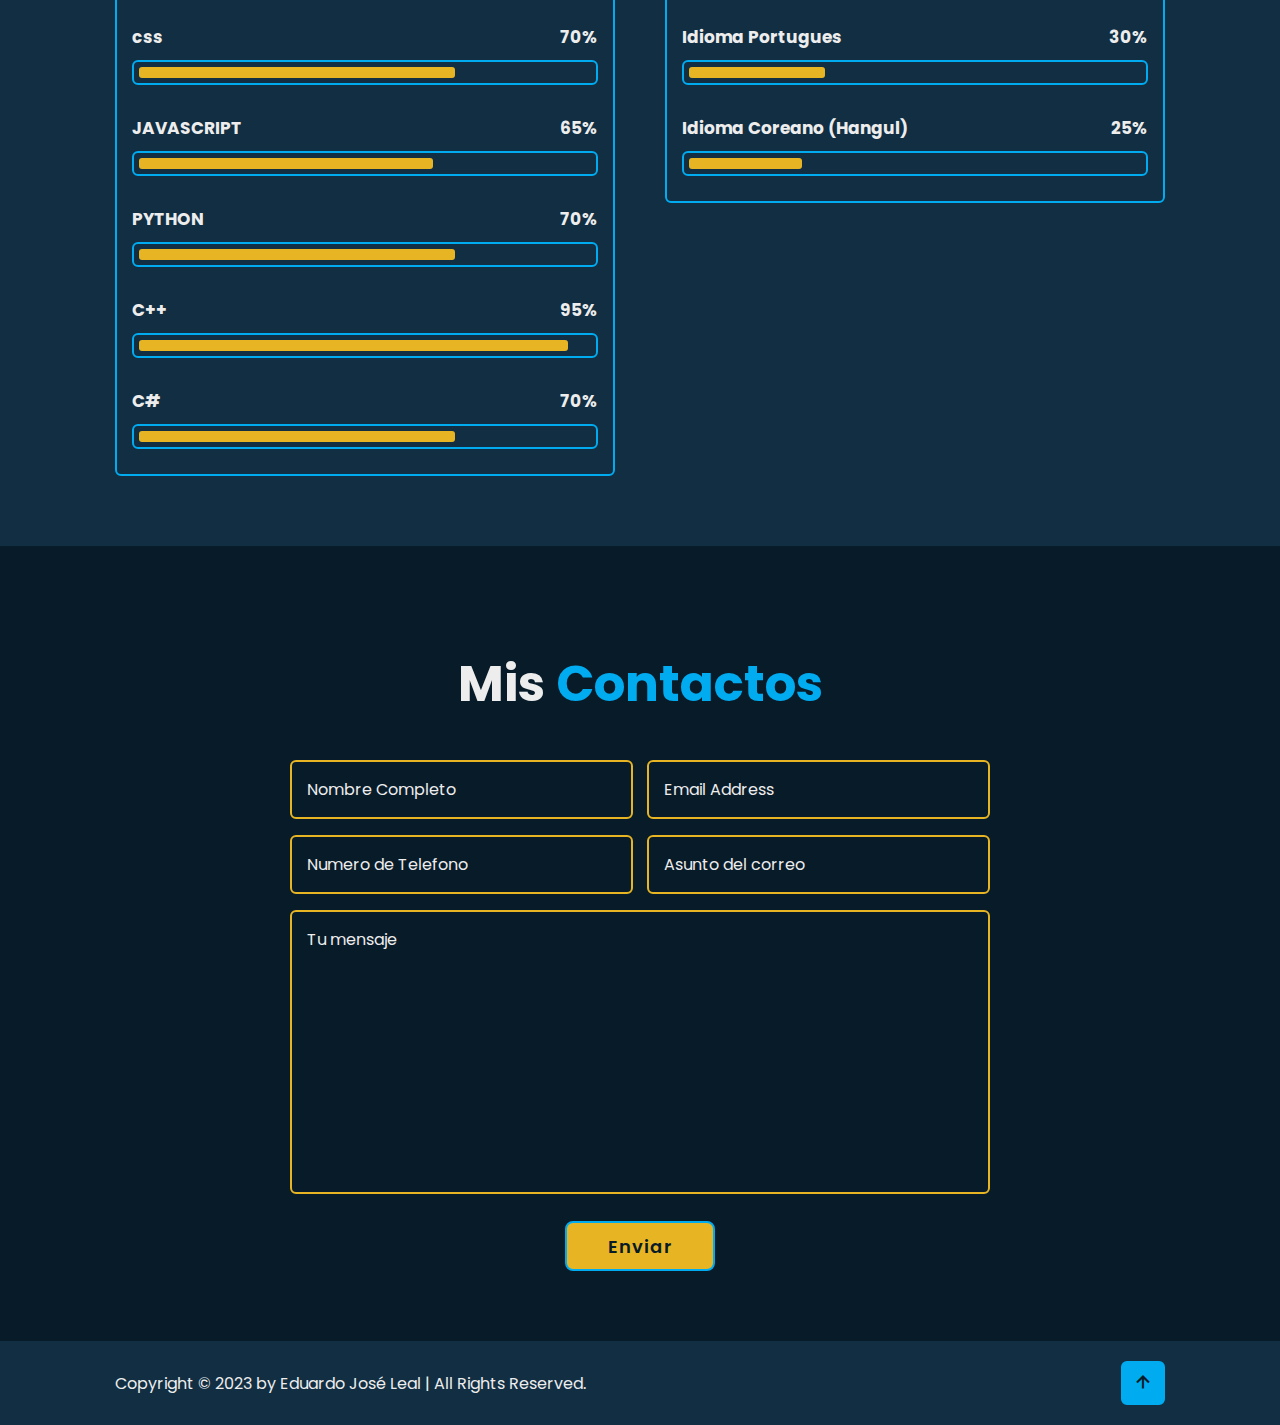
==== commit 643997e5: "Add files via upload" ====
--- a/index.html
+++ b/index.html
@@ -55,7 +55,7 @@
         </div>
 
         <div class="home-imgHover">
-            <img src="images/pruebas.png" alt="Foto de Eduardo Leal" height="500" width="500">
+            <img src="images/pruebas.png" alt="Foto de Eduardo Leal" height="500"  width="500">
         </div>
     </section>
 
@@ -269,6 +269,19 @@
         </form>
 
      </section>
+
+
+     <!--Pie de Página-->
+    <footer class="footer">
+        <div class="footer-text">
+            <p>Copyright &copy; 2023 by Eduardo José Leal | All Rights Reserved.</p>
+        </div>
+
+        <div class="footer-iconTop">
+            <a href="#"><i class='bx bx-up-arrow-alt'></i></a>
+        </div>
+    </footer>
+
 </body>
 
 </html>
--- a/css/style.css
+++ b/css/style.css
@@ -73,7 +73,7 @@
 }
 
 .home{
-    height: 100vh;
+    height: 75vh;
     display: flex;
     align-items: center;
     padding: 0 10%;
@@ -195,7 +195,7 @@
 
 .home-imgHover{
     position: absolute;
-    top: 0%;
+    top: 0;
     right: 0;
     width: 45%;
     height: 100%;
@@ -214,6 +214,7 @@
 img{
     border: 5px solid #e7b523;
     border-radius: 250px;
+    box-shadow: 0px,3px,5px;
 }
 
 .about{
@@ -533,3 +534,49 @@
     cursor: pointer;
 }
 
+.footer{
+    display: flex;
+    justify-content: space-between;
+    align-items: center;
+    flex-wrap: wrap;
+    padding: 2rem 9%;
+    background: var(--second-bg-color);
+}
+
+.footer-text{
+    font-size: 1.6rem;
+}
+
+.footer-iconTop a{
+    position: relative;
+    display: inline-flex;
+    justify-content: center;
+    align-items: center;
+    padding: .8rem;
+    background: var(--main-color);
+    border: .2rem solid var(--main-color);
+    border-radius: .6rem;
+    z-index: 1;
+    overflow: hidden;
+}
+
+.footer-iconTop a::before{
+    content: '';
+    position: absolute;
+    top: 0;
+    left: 0;
+    width: 0;
+    height: 100%;
+    background: #e7b523;
+    z-index: -1;
+    transition: .5s;
+}
+
+.footer-iconTop a:hover::before{
+    width: 100%;
+}
+
+.footer-iconTop a i{
+    font-size: 2.4rem;
+    color: var(--bg-color);
+}
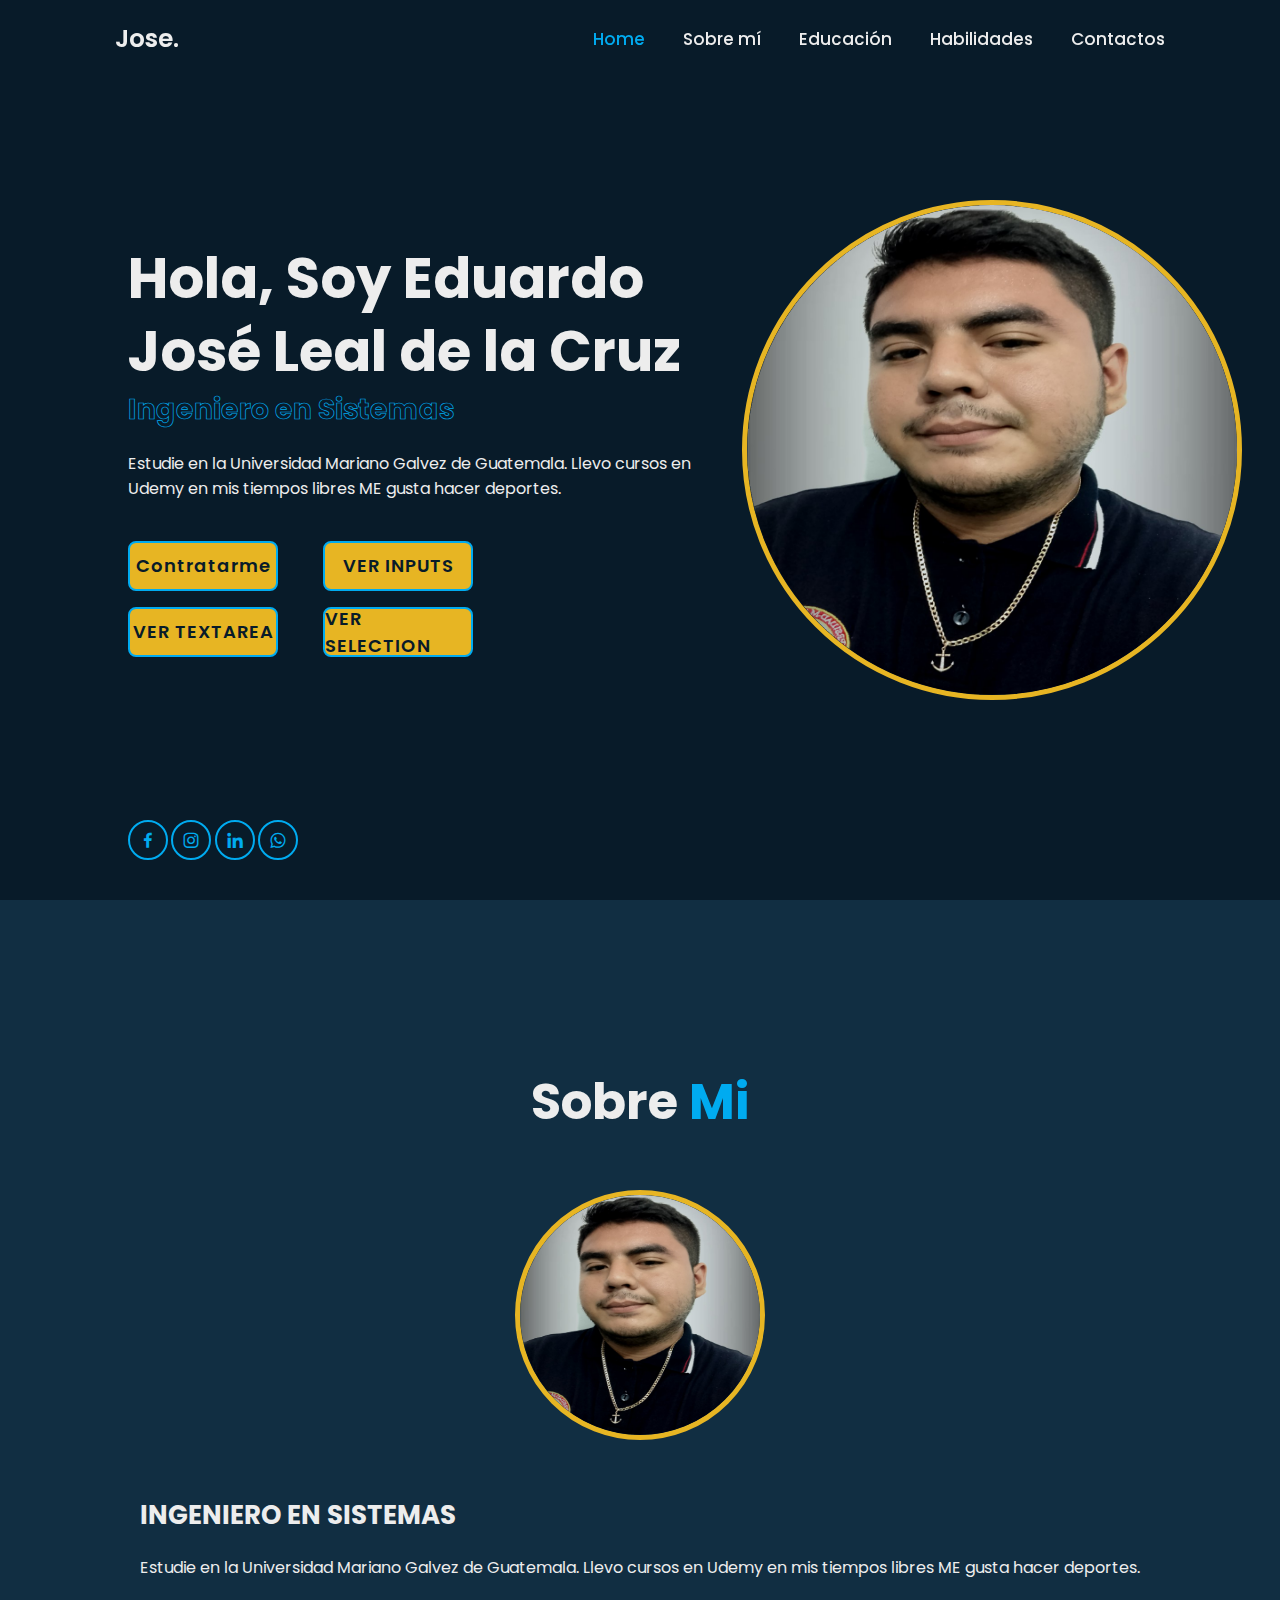
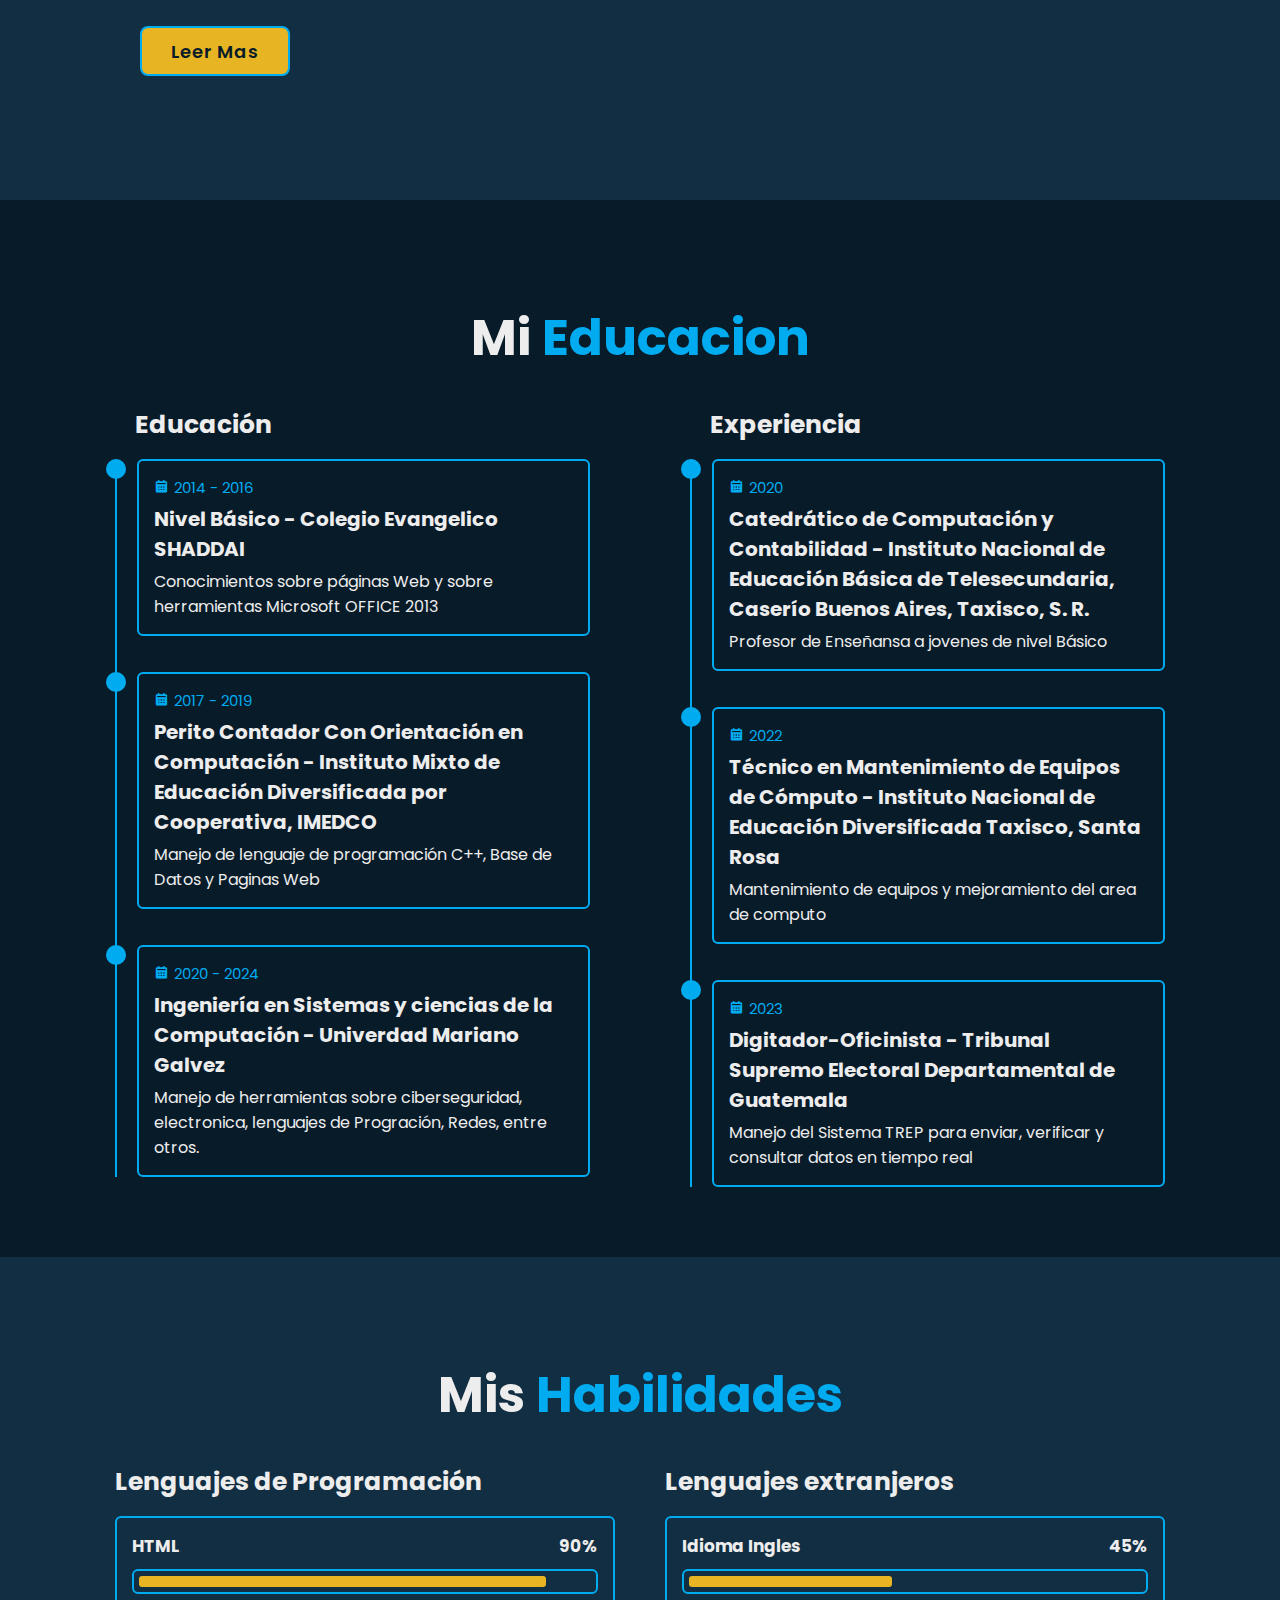
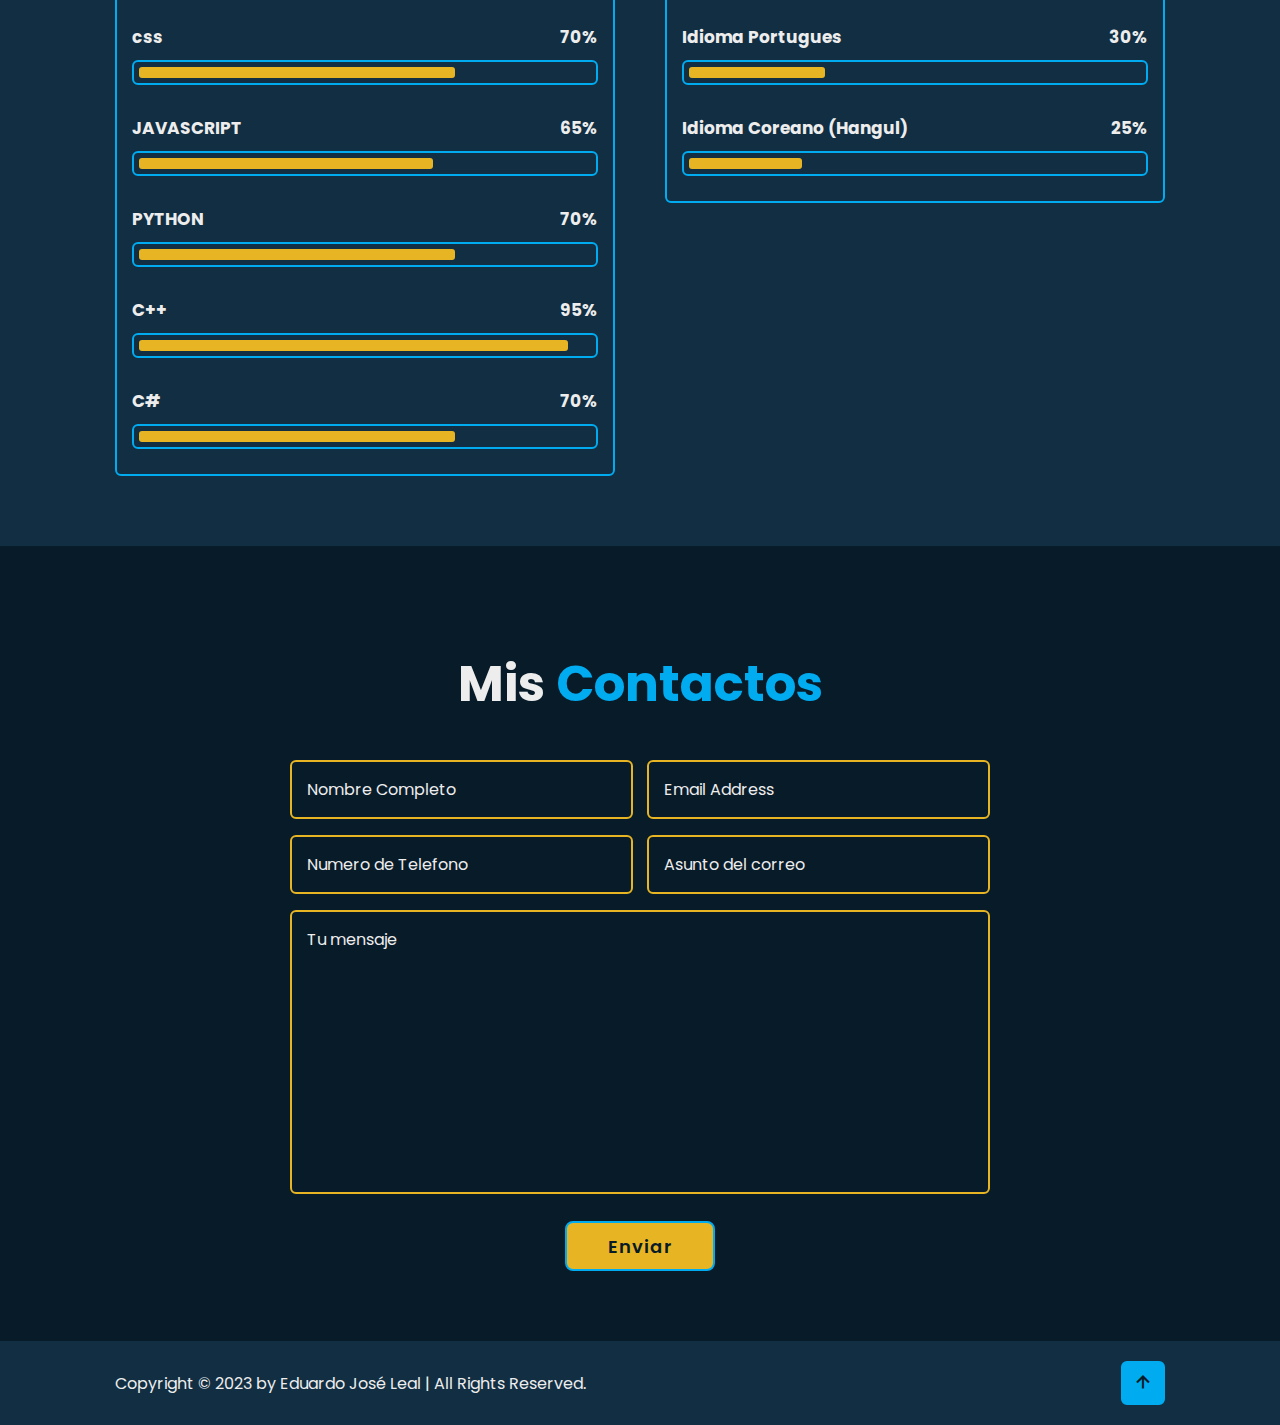
==== commit 8b6658c0: "Add files via upload" ====
--- a/index.html
+++ b/index.html
@@ -21,7 +21,7 @@
 
         <nav class="navbar">
             <a href="#home" class="activo">Home</a>
-            <a href="#sobre">Sobre mí</a>
+            <a href="#about">Sobre mí</a>
             <a href="#educacion">Educación</a>
             <a href="#habilidad">Habilidades</a>
             <a href="#contacto">Contactos</a>
@@ -33,7 +33,7 @@
     <!--Seccion de Home-->
     <section class="home" id="home">
         <div class="home-content">
-        <h1>Hola, Soy <pan>Eduardo José Leal de la Cruz</pan></h1>
+        <h1>Hola, Soy <span>Eduardo José Leal de la Cruz</span></h1>
         <div class="text-animate">
             <h3>Ingeniero en Sistemas</h3>
         </div>
@@ -44,7 +44,14 @@
 
         <div class="btn-box">
             <a href="#" class="btn">Contratarme</a>
-            <a href="#" class="btn">Descarga CV</a>
+           <!--<a href="#" class="btn">Descarga CV</a>--> 
+            <a href="inputs.html" class="btn" target="_blank">VER INPUTS</a>
+        </div>
+        <br>
+        <div class="btn-box">
+            <a href="textarea.html" class="btn" target="_blank">VER TEXTAREA</a>
+           <!--<a href="#" class="btn">Descarga CV</a>--> 
+            <a href="selection.html" class="btn" target="_blank">VER SELECTION</a>
         </div>
 
         <div class="home-sci">
@@ -226,7 +233,6 @@
         </div>
 
      </section>
-
      <!--Seccion de contacto-->
      <section class="contacto" id="contacto">
         <h2 class="heading">Mis <span> Contactos</span></h2>
@@ -266,8 +272,9 @@
                 <button type="submit" class="btn">Enviar</button>
             </div>
 
+
         </form>
-
+        
      </section>
 
 
@@ -282,6 +289,8 @@
         </div>
     </footer>
 
+
+    <script src="js/script.js"></script>
 </body>
 
 </html>
--- a/css/style.css
+++ b/css/style.css
@@ -39,6 +39,10 @@
     justify-content: space-between;
     align-items: center;
     z-index: 100;
+    transition: .3s
+}
+.header.sticky{
+    background: var(--bg-color);
 }
 
 .logo{
@@ -83,6 +87,9 @@
     max-width: 60rem;   
 }
 
+.home-content h1 span{
+    color: var(--text-color);
+}
 
 .home-content h1{
     font-size: 5.6rem;
@@ -208,7 +215,7 @@
 
 .home-imgHover:hover {
     background: var(--bg-color);
-    opacity: .8;
+    opacity: .05;
 }
 
 img{
@@ -580,3 +587,33 @@
     font-size: 2.4rem;
     color: var(--bg-color);
 }
+
+
+
+@media (max-width: 1200px){
+    html{
+        font-size: 55%;
+    }
+}
+
+@media (max-width: 991px){
+    .header{
+        padding: 2rem 4%;
+    }
+
+    section{
+        padding: 10rem 4% 2rem;
+    }
+
+    .home{
+        padding: 0 4%;
+    }
+
+    .footer{
+        padding: 2rem 4%;       
+    }
+}
+
+
+
+
